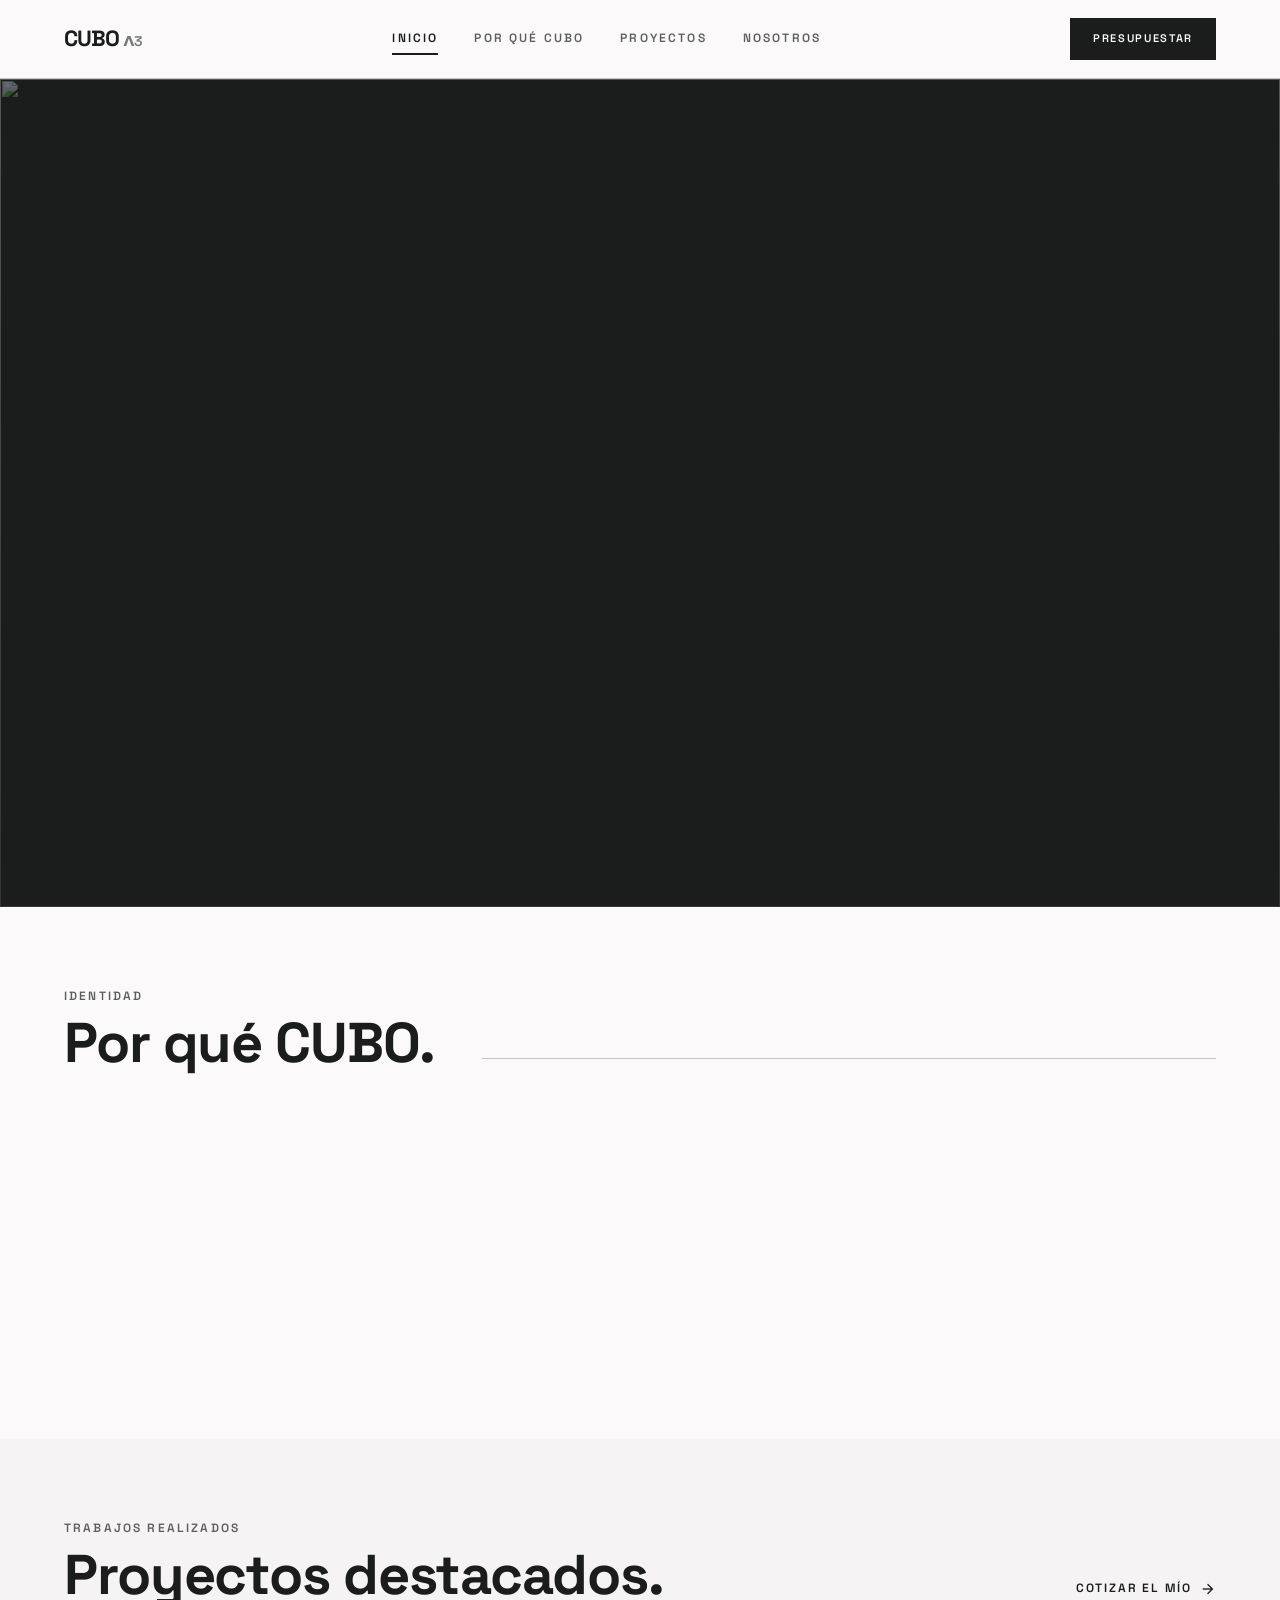
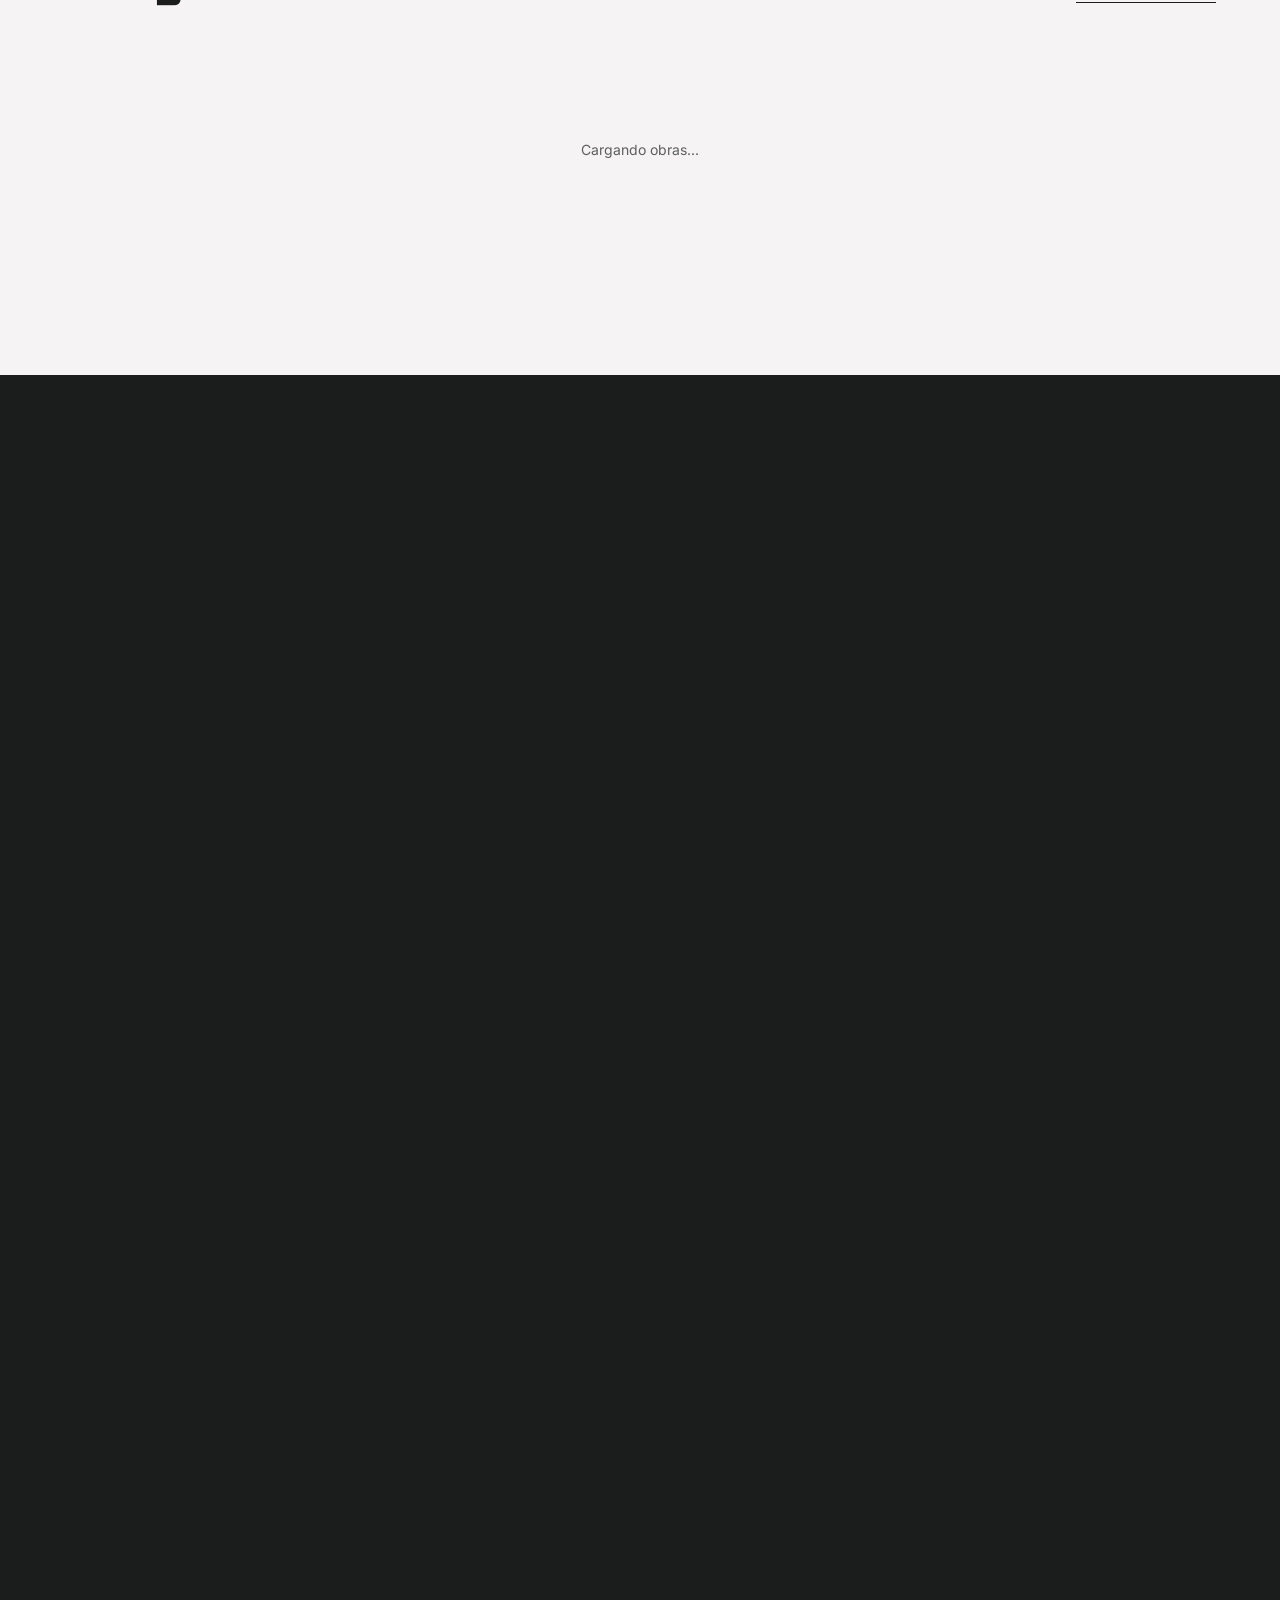
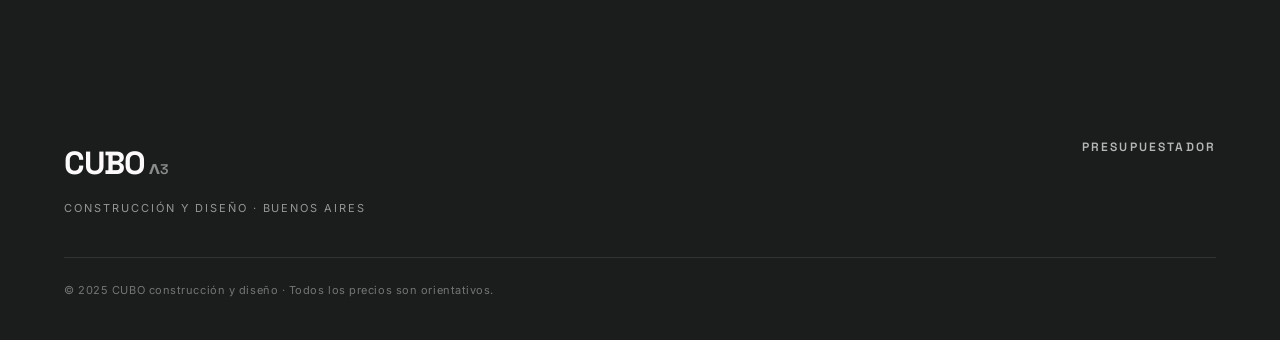
==== index.html @ 73fe4a16 "Modal de proyecto: scroll en todo el box + parallax de la foto Antes el scroll solo funcionaba sobre" ====
<!DOCTYPE html>
<html lang="es">
<head>
<meta charset="UTF-8">
<meta name="viewport" content="width=device-width, initial-scale=1.0">
<meta name="description" content="CUBO — Construcción y diseño en Buenos Aires. Obra llave en mano con presupuesto detallado, plazos cumplidos y garantía de obra.">
<title>CUBO · Construcción y diseño · Buenos Aires</title>

<link rel="preconnect" href="https://fonts.googleapis.com">
<link rel="preconnect" href="https://fonts.gstatic.com" crossorigin>
<link href="https://fonts.googleapis.com/css2?family=Space+Grotesk:wght@400;500;600;700&family=Inter:wght@400;500;600;700&display=swap" rel="stylesheet">
<link href="https://fonts.googleapis.com/css2?family=Material+Symbols+Outlined:opsz,wght,FILL,GRAD@24,400,0,0&display=swap" rel="stylesheet">

<script src="https://cdn.jsdelivr.net/npm/@supabase/supabase-js@2"></script>
<link rel="stylesheet" href="assets/css/base.css">
<link rel="stylesheet" href="assets/css/landing.css">
</head>
<body>

<!-- ─── NAV ─── -->
<header class="nav">
  <div class="nav-inner">
    <div class="nav-left">
      <button class="nav-burger" aria-label="Abrir menú" onclick="abrirMenu()">
        <span class="material-symbols-outlined">menu</span>
      </button>
      <a href="#inicio" class="nav-logo">CUBO<span class="iso">Λ3</span></a>
    </div>
    <nav class="nav-links">
      <a href="#inicio" class="active">Inicio</a>
      <a href="#valores">Por qué CUBO</a>
      <a href="#proyectos">Proyectos</a>
      <a href="#nosotros">Nosotros</a>
    </nav>
    <a href="presupuestador.html" class="btn btn-primary nav-cta">Presupuestar</a>
  </div>
</header>

<!-- Drawer mobile -->
<div class="nav-drawer" id="nav-drawer">
  <div class="nav-drawer-head">
    <span class="nav-logo">CUBO<span class="iso">Λ3</span></span>
    <button class="nav-drawer-close" aria-label="Cerrar menú" onclick="cerrarMenu()">
      <span class="material-symbols-outlined">close</span>
    </button>
  </div>
  <div class="nav-drawer-links">
    <a href="#inicio" onclick="cerrarMenu()">Inicio</a>
    <a href="#valores" onclick="cerrarMenu()">Por qué CUBO</a>
    <a href="#proyectos" onclick="cerrarMenu()">Proyectos</a>
    <a href="#nosotros" onclick="cerrarMenu()">Nosotros</a>
    <a href="presupuestador.html" onclick="cerrarMenu()">Presupuestar online →</a>
  </div>
  <div class="nav-drawer-foot">
    <a class="footer-instagram" href="#" target="_blank" style="display:none"></a>
    <a class="footer-email" href="#" style="display:none"></a>
    <a class="footer-tel" href="#" style="display:none"></a>
  </div>
</div>

<main>

  <!-- ─── HERO ─── -->
  <section id="inicio" class="hero">
    <div class="hero-bg">
      <img id="hero-img" alt="" loading="eager"
           src="https://images.unsplash.com/photo-1487958449943-2429e8be8625?w=1600&q=80">
    </div>
    <div class="hero-overlay"></div>
    <div class="hero-inner container">
      <p class="label-caps hero-tag reveal">Construcción y diseño · Buenos Aires</p>
      <h1 class="display-xl hero-title reveal">Construimos<br>tu visión.</h1>
      <div class="hero-line reveal"></div>
      <p class="body-lg hero-sub reveal">Obra llave en mano con presupuesto detallado, plazos cumplidos y garantía sobre todo lo que hacemos.</p>
      <div class="hero-btns reveal">
        <a href="presupuestador.html" class="btn btn-primary btn-lg">
          Armar presupuesto
          <span class="material-symbols-outlined">arrow_forward</span>
        </a>
        <a href="#proyectos" class="btn btn-ghost btn-lg">Ver obras</a>
      </div>
    </div>
  </section>

  <!-- ─── VALORES (POR QUÉ CUBO) ─── -->
  <section id="valores" class="section section-valores">
    <div class="container">
      <div class="section-head">
        <div>
          <p class="label-caps">Identidad</p>
          <h2 class="display-lg">Por qué CUBO.</h2>
        </div>
        <div class="section-head-line"></div>
      </div>

      <div class="valores-grid">
        <div class="valor reveal">
          <span class="material-symbols-outlined valor-ico">architecture</span>
          <h3 class="headline-md">Precisión técnica</h3>
          <p class="body-md">Cada línea de los planos es un compromiso. Ejecutamos en obra exactamente lo presupuestado, sin sorpresas ni ajustes a último momento.</p>
        </div>
        <div class="valor reveal">
          <span class="material-symbols-outlined valor-ico">schedule</span>
          <h3 class="headline-md">Plazos cumplidos</h3>
          <p class="body-md">Organizamos cada etapa con un plan de obra real. Cuando decimos que termina en agosto, termina en agosto.</p>
        </div>
        <div class="valor reveal">
          <span class="material-symbols-outlined valor-ico">handshake</span>
          <h3 class="headline-md">Confianza total</h3>
          <p class="body-md">Transparencia absoluta en presupuesto, materiales y tiempos. Respondemos por cada cosa que hacemos.</p>
        </div>
      </div>
    </div>
  </section>

  <!-- ─── PROYECTOS DESTACADOS (BENTO GRID) ─── -->
  <section id="proyectos" class="section section-proyectos">
    <div class="container">
      <div class="section-head">
        <div>
          <p class="label-caps">Trabajos realizados</p>
          <h2 class="display-lg">Proyectos destacados.</h2>
        </div>
        <a href="presupuestador.html" class="proyectos-link">
          Cotizar el mío
          <span class="material-symbols-outlined">arrow_forward</span>
        </a>
      </div>
      <div class="bento-grid" id="bento-grid-realizadas">
        <div class="bento-empty body-sm">Cargando obras...</div>
      </div>

      <div class="section-head section-head--sub" id="proximas-head" style="display:none">
        <div>
          <p class="label-caps">En proyecto</p>
          <h2 class="display-md">Próximas obras.</h2>
        </div>
      </div>
      <div class="bento-grid" id="bento-grid-proximas"></div>
    </div>
  </section>

  <!-- ─── MODAL DETALLE PROYECTO ─── -->
  <div class="proy-modal" id="proy-modal" onclick="cerrarProyModal(event)">
    <div class="proy-modal-box">
      <button class="proy-modal-close" onclick="cerrarProyModal()" aria-label="Cerrar">
        <span class="material-symbols-outlined">close</span>
      </button>
      <div class="proy-modal-img-wrap">
        <img class="proy-modal-img" id="proy-modal-img" alt="">
      </div>
      <div class="proy-modal-body">
        <span class="proy-modal-fase label-caps" id="proy-modal-fase"></span>
        <h3 class="proy-modal-titulo" id="proy-modal-titulo"></h3>
        <div class="proy-modal-meta" id="proy-modal-meta"></div>
        <p class="proy-modal-desc" id="proy-modal-desc"></p>
      </div>
    </div>
  </div>

  <!-- ─── NOSOTROS ─── -->
  <section id="nosotros" class="section section-nosotros section--dark">
    <div class="container nosotros-inner">
      <div class="nosotros-txt">
        <p class="label-caps reveal">Quiénes somos</p>
        <h2 class="display-lg reveal">Gonzalo y Nacho.</h2>
        <p class="body-lg reveal">Dos profesionales formados en obra que decidieron hacer las cosas a su manera.</p>
        <p class="body-md reveal"><strong>Gonzalo</strong> es arquitecto y lleva 8 años en la industria: proyecto, gestiones municipales y dirección de postventa de desarrollos inmobiliarios. Conoce el proceso de obra de principio a fin.</p>
        <p class="body-md reveal"><strong>Nacho</strong> suma 6 años en obra: empezó como sobrestante en edificios de 8 pisos, fue jefe de obra en duplex y hoy se enfoca en la planificación técnica — presupuestos, planes de trabajo y optimización de procesos.</p>
        <p class="body-md reveal">CUBO nació de esa experiencia y de un compromiso compartido: hacer las cosas bien, con transparencia y sin sorpresas.</p>
      </div>
      <div class="nosotros-stats reveal">
        <div class="stat">
          <div class="stat-num display-md">14</div>
          <div class="label-caps">Años de experiencia combinada</div>
        </div>
        <div class="stat">
          <div class="stat-num display-md">5</div>
          <div class="label-caps">Proyectos activos y entregados</div>
        </div>
        <div class="stat">
          <div class="stat-num display-md">100%</div>
          <div class="label-caps">Presupuesto respetado</div>
        </div>
      </div>
    </div>
  </section>

  <!-- ─── CTA FINAL ─── -->
  <section class="section section-cta section--dark">
    <div class="container cta-inner">
      <div class="cta-txt">
        <p class="label-caps reveal">¿Tenés una reforma en mente?</p>
        <h2 class="display-xl reveal">Presupuestá tu obra<br>en minutos.</h2>
        <p class="body-lg reveal">Sin compromiso. Seleccionás los trabajos, ingresás tu zona y te enviamos un presupuesto orientativo al instante.</p>
        <div class="reveal">
          <a href="presupuestador.html" class="btn btn-primary btn-lg">
            Empezar ahora
            <span class="material-symbols-outlined">arrow_forward</span>
          </a>
        </div>
      </div>
      <div class="cta-deco reveal" aria-hidden="true">
        <div class="cta-square cta-square-1">
          <div class="cta-square cta-square-2">
            <span class="material-symbols-outlined cta-icon">square_foot</span>
          </div>
        </div>
      </div>
    </div>
  </section>

</main>

<!-- ─── FOOTER ─── -->
<footer class="footer">
  <div class="footer-inner">
    <div class="footer-brand">
      <span class="nav-logo">CUBO<span class="iso">Λ3</span></span>
      <p class="footer-tag">Construcción y diseño · Buenos Aires</p>
    </div>
    <div class="footer-links">
      <a href="presupuestador.html">Presupuestador</a>
      <a class="footer-instagram" href="#" target="_blank" style="display:none">Instagram</a>
      <a class="footer-email" href="#" style="display:none"></a>
      <a class="footer-tel" href="#" style="display:none"></a>
    </div>
  </div>
  <p class="footer-legal">© 2025 CUBO construcción y diseño · Todos los precios son orientativos.</p>
</footer>

<script src="assets/js/index-app.js"></script>
</body>
</html>
---- assets/css/base.css ----
/* ============================================================
   CUBO — BASE.CSS
   Sistema base compartido por index.html y presupuestador.html.
   admin.html usa su propio admin.css (no depende de este).
   ============================================================ */

*, *::before, *::after { box-sizing: border-box; margin: 0; padding: 0; }

:root {
  /* Colores */
  --charcoal: #1B1C1C;
  --charcoal-soft: #303031;
  --cream: #FBF9F9;
  --surface-low: #F5F3F3;
  --surface: #EFEDED;
  --surface-high: #E3E2E2;
  --outline-variant: #C4C7C7;
  --outline: #747878;
  --on-surface-variant: #444748;
  --secondary: #5D5F5F;
  --error: #BA1A1A;
  --success: #2E7D32;

  /* Tipografía */
  --font-display: 'Space Grotesk', system-ui, sans-serif;
  --font-body: 'Inter', system-ui, sans-serif;

  /* Espaciado */
  --base: 8px;
  --gutter: 24px;
  --stack-sm: 12px;
  --stack-md: 32px;
  --stack-lg: 80px;
  --margin-mobile: 16px;
  --margin-desktop: 64px;

  /* Radius */
  --r-sm: 2px;
  --r: 4px;
  --r-lg: 8px;
  --r-xl: 12px;

  /* Transitions */
  --t-fast: .15s ease;
  --t: .25s ease;
}

html { scroll-behavior: smooth; -webkit-text-size-adjust: 100%; }
body {
  font-family: var(--font-body);
  background: var(--cream);
  color: var(--charcoal);
  font-size: 16px;
  line-height: 1.6;
  font-weight: 400;
  -webkit-font-smoothing: antialiased;
  text-rendering: optimizeLegibility;
  min-height: 100dvh;
}

img { max-width: 100%; display: block; }
a { color: inherit; text-decoration: none; }
button { font-family: inherit; cursor: pointer; border: 0; background: none; color: inherit; }
input, select, textarea { font-family: inherit; color: inherit; }

::selection { background: var(--charcoal); color: var(--cream); }

/* ============================================================
   TIPOGRAFÍA
   ============================================================ */

.display-xl,
.display-lg,
.display-md,
.headline-lg,
.headline-md,
.headline-sm {
  font-family: var(--font-display);
  font-weight: 700;
  letter-spacing: -0.02em;
  line-height: 1.1;
  color: var(--charcoal);
}

.display-xl { font-size: clamp(40px, 9vw, 80px); font-weight: 800; line-height: .98; }
.display-lg { font-size: clamp(32px, 7vw, 56px); font-weight: 800; line-height: 1.02; }
.display-md { font-size: clamp(28px, 5vw, 40px); font-weight: 700; }
.headline-lg { font-size: clamp(24px, 4vw, 32px); font-weight: 700; line-height: 1.15; }
.headline-md { font-size: clamp(20px, 3vw, 24px); font-weight: 700; line-height: 1.25; }
.headline-sm { font-size: 18px; font-weight: 600; line-height: 1.3; }

.body-lg { font-size: clamp(15px, 2vw, 18px); line-height: 1.65; }
.body-md { font-size: 16px; line-height: 1.65; }
.body-sm { font-size: 14px; line-height: 1.6; color: var(--on-surface-variant); }

.label-caps {
  font-family: var(--font-display);
  font-size: 12px;
  font-weight: 600;
  letter-spacing: 0.18em;
  text-transform: uppercase;
  color: var(--secondary);
}

/* ============================================================
   LAYOUT
   ============================================================ */

.container {
  width: 100%;
  max-width: 1280px;
  margin-inline: auto;
  padding-inline: var(--margin-mobile);
}
@media (min-width: 768px) {
  .container { padding-inline: var(--margin-desktop); }
}

.section { padding-block: 64px; }
@media (min-width: 768px) {
  .section { padding-block: var(--stack-lg); }
}

.section--dark {
  background: var(--charcoal);
  color: var(--cream);
}
.section--dark .label-caps { color: rgba(251, 249, 249, 0.6); }
.section--dark .display-xl,
.section--dark .display-lg,
.section--dark .display-md,
.section--dark .headline-lg,
.section--dark .headline-md,
.section--dark .headline-sm { color: var(--cream); }
.section--dark .body-md,
.section--dark .body-lg,
.section--dark .body-sm { color: rgba(251, 249, 249, 0.75); }

/* ============================================================
   BOTONES
   ============================================================ */

.btn {
  display: inline-flex;
  align-items: center;
  justify-content: center;
  gap: 12px;
  padding: 14px 28px;
  font-family: var(--font-display);
  font-size: 12px;
  font-weight: 600;
  letter-spacing: 0.15em;
  text-transform: uppercase;
  border: 1px solid transparent;
  border-radius: 0;
  cursor: pointer;
  transition: all var(--t);
  white-space: nowrap;
  min-height: 48px;
}

.btn-primary {
  background: var(--charcoal);
  color: var(--cream);
  border-color: var(--charcoal);
}
.btn-primary:hover { background: transparent; color: var(--charcoal); }
.section--dark .btn-primary {
  background: var(--cream); color: var(--charcoal); border-color: var(--cream);
}
.section--dark .btn-primary:hover { background: transparent; color: var(--cream); }

.btn-ghost {
  background: transparent;
  color: var(--charcoal);
  border-color: var(--charcoal);
}
.btn-ghost:hover { background: var(--charcoal); color: var(--cream); }
.section--dark .btn-ghost {
  color: var(--cream); border-color: var(--cream);
}
.section--dark .btn-ghost:hover { background: var(--cream); color: var(--charcoal); }

.btn-sm { padding: 10px 18px; font-size: 11px; min-height: 40px; }
.btn-lg { padding: 18px 36px; font-size: 13px; min-height: 56px; }

.btn:disabled { opacity: .4; cursor: not-allowed; }
.btn:disabled:hover { background: var(--charcoal); color: var(--cream); }

.btn .material-symbols-outlined { font-size: 18px; transition: transform var(--t); }
.btn:hover .material-symbols-outlined { transform: translateX(4px); }

/* ============================================================
   FORMULARIOS
   ============================================================ */

.field { display: flex; flex-direction: column; gap: 8px; margin-bottom: 18px; }
.field-row { display: grid; grid-template-columns: 1fr; gap: 14px; }
@media (min-width: 560px) { .field-row { grid-template-columns: 1fr 1fr; } }

.field label {
  font-family: var(--font-body);
  font-size: 11px;
  font-weight: 600;
  letter-spacing: 0.12em;
  text-transform: uppercase;
  color: var(--secondary);
}

.input, .select, .textarea {
  width: 100%;
  padding: 14px 16px;
  font-size: 15px;
  font-weight: 500;
  background: var(--cream);
  color: var(--charcoal);
  border: 1px solid var(--outline-variant);
  border-radius: var(--r);
  outline: none;
  transition: border-color var(--t-fast), background var(--t-fast);
  min-height: 48px;
}
.input:focus, .select:focus, .textarea:focus {
  border-color: var(--charcoal);
  background: #fff;
}
.input::placeholder, .textarea::placeholder { color: #9a9c9c; font-weight: 400; }

.textarea { min-height: 96px; resize: vertical; }

/* ============================================================
   NAV (TOP APP BAR)
   ============================================================ */

.nav {
  position: sticky;
  top: 0;
  z-index: 100;
  width: 100%;
  background: var(--cream);
  border-bottom: 1px solid var(--outline-variant);
}
.nav-inner {
  display: flex;
  align-items: center;
  justify-content: space-between;
  gap: 16px;
  padding: 14px var(--margin-mobile);
  max-width: 1280px;
  margin-inline: auto;
}
@media (min-width: 768px) {
  .nav-inner { padding: 18px var(--margin-desktop); }
}

.nav-left { display: flex; align-items: center; gap: 14px; }
.nav-burger {
  width: 40px; height: 40px;
  display: inline-flex; align-items: center; justify-content: center;
  color: var(--charcoal);
}
@media (min-width: 900px) { .nav-burger { display: none; } }

.nav-logo {
  font-family: var(--font-display);
  font-size: 22px;
  font-weight: 800;
  letter-spacing: -0.04em;
  color: var(--charcoal);
}
.nav-logo .iso {
  font-size: 14px;
  font-weight: 600;
  color: var(--outline);
  margin-left: 4px;
  letter-spacing: 0;
}

.nav-links {
  display: none;
  align-items: center;
  gap: 36px;
}
@media (min-width: 900px) { .nav-links { display: flex; } }
.nav-links a {
  font-family: var(--font-display);
  font-size: 12px;
  font-weight: 600;
  letter-spacing: 0.18em;
  text-transform: uppercase;
  color: var(--secondary);
  position: relative;
  padding-block: 4px;
  transition: color var(--t-fast);
}
.nav-links a:hover { color: var(--charcoal); }
.nav-links a.active { color: var(--charcoal); }
.nav-links a.active::after {
  content: '';
  position: absolute;
  left: 0; right: 0; bottom: -2px;
  height: 2px;
  background: var(--charcoal);
}

.nav-cta { padding: 11px 22px; font-size: 11px; min-height: 42px; }

/* Drawer mobile */
.nav-drawer {
  position: fixed;
  inset: 0;
  background: var(--charcoal);
  color: var(--cream);
  z-index: 200;
  display: none;
  flex-direction: column;
  padding: 24px var(--margin-mobile);
}
.nav-drawer.open { display: flex; }
.nav-drawer-head {
  display: flex; align-items: center; justify-content: space-between;
  margin-bottom: 48px;
}
.nav-drawer-head .nav-logo { color: var(--cream); }
.nav-drawer-close {
  width: 40px; height: 40px;
  display: inline-flex; align-items: center; justify-content: center;
  color: var(--cream);
}
.nav-drawer-links {
  display: flex; flex-direction: column; gap: 28px;
  flex: 1;
}
.nav-drawer-links a {
  font-family: var(--font-display);
  font-size: 28px;
  font-weight: 700;
  letter-spacing: -0.02em;
  color: var(--cream);
}
.nav-drawer-links a.active { color: rgba(251,249,249,0.5); }
.nav-drawer-foot {
  border-top: 1px solid rgba(251,249,249,0.15);
  padding-top: 24px;
  display: flex; flex-direction: column; gap: 12px;
}
.nav-drawer-foot a {
  font-family: var(--font-body);
  font-size: 13px;
  color: rgba(251,249,249,0.7);
}

/* ============================================================
   FOOTER
   ============================================================ */

.footer {
  background: var(--charcoal);
  color: var(--cream);
  padding: 48px var(--margin-mobile) 32px;
}
@media (min-width: 768px) {
  .footer { padding: 64px var(--margin-desktop) 40px; }
}
.footer-inner {
  max-width: 1280px;
  margin-inline: auto;
  display: flex;
  flex-direction: column;
  gap: 36px;
}
@media (min-width: 768px) {
  .footer-inner { flex-direction: row; justify-content: space-between; align-items: flex-start; gap: 64px; }
}
.footer-brand .nav-logo { color: var(--cream); font-size: 32px; }
.footer-brand .nav-logo .iso { color: rgba(251,249,249,0.5); }
.footer-tag {
  font-family: var(--font-body);
  font-size: 11px;
  letter-spacing: 0.18em;
  text-transform: uppercase;
  color: rgba(251,249,249,0.55);
  margin-top: 10px;
}
.footer-links {
  display: flex;
  flex-direction: column;
  gap: 16px;
}
@media (min-width: 560px) {
  .footer-links { flex-direction: row; flex-wrap: wrap; gap: 28px; }
}
.footer-links a, .footer-links span {
  font-family: var(--font-display);
  font-size: 12px;
  font-weight: 600;
  letter-spacing: 0.18em;
  text-transform: uppercase;
  color: rgba(251,249,249,0.7);
  transition: color var(--t-fast);
}
.footer-links a:hover { color: var(--cream); }
.footer-legal {
  max-width: 1280px;
  margin-inline: auto;
  margin-top: 40px;
  padding-top: 24px;
  border-top: 1px solid rgba(251,249,249,0.1);
  font-family: var(--font-body);
  font-size: 11px;
  color: rgba(251,249,249,0.4);
  letter-spacing: 0.05em;
}

/* ============================================================
   MATERIAL SYMBOLS
   ============================================================ */

.material-symbols-outlined {
  font-variation-settings: 'FILL' 0, 'wght' 400, 'GRAD' 0, 'opsz' 24;
  vertical-align: middle;
  user-select: none;
}

/* ============================================================
   REVEAL ON SCROLL
   ============================================================ */

.reveal {
  opacity: 0;
  transform: translateY(20px);
  transition: opacity .7s ease-out, transform .7s ease-out;
}
.reveal.visible {
  opacity: 1;
  transform: translateY(0);
}
@media (prefers-reduced-motion: reduce) {
  .reveal { opacity: 1; transform: none; transition: none; }
}

/* ============================================================
   TOAST
   ============================================================ */

#cubo-toast {
  position: fixed;
  bottom: 24px;
  left: 50%;
  transform: translateX(-50%);
  background: var(--charcoal);
  color: var(--cream);
  padding: 14px 22px;
  font-family: var(--font-body);
  font-size: 13px;
  font-weight: 500;
  border-radius: var(--r);
  box-shadow: 0 8px 32px rgba(0,0,0,.25);
  z-index: 9999;
  opacity: 0;
  transition: opacity .25s;
  pointer-events: none;
  max-width: 92vw;
  text-align: center;
}
---- assets/css/landing.css ----
/* ============================================================
   LANDING.CSS — Estilos específicos del index.html
   Mobile-first. Hereda variables y componentes de base.css.
   ============================================================ */

/* ============================================================
   HERO
   ============================================================ */
.hero {
  position: relative;
  min-height: 88dvh;
  display: flex;
  align-items: flex-end;
  overflow: hidden;
  background: var(--charcoal);
  color: var(--cream);
  padding-block: 80px 56px;
}
@media (min-width: 768px) {
  .hero { min-height: 92dvh; padding-block: 120px 80px; align-items: center; }
}

.hero-bg {
  position: absolute; inset: 0;
  overflow: hidden;
}
.hero-bg img {
  width: 100%; height: 100%;
  object-fit: cover;
  display: block;
}
.hero-overlay {
  position: absolute; inset: 0;
  background:
    linear-gradient(180deg, rgba(27,28,28,0.65) 0%, rgba(27,28,28,0.85) 100%);
}

.hero-inner {
  position: relative; z-index: 2;
  width: 100%;
}
.hero-tag {
  color: rgba(251,249,249,0.7);
  margin-bottom: 20px;
}
.hero-title {
  color: var(--cream);
  margin-bottom: 24px;
}
.hero-line {
  width: 64px; height: 3px;
  background: var(--cream);
  margin-bottom: 28px;
}
.hero-sub {
  color: rgba(251,249,249,0.78);
  max-width: 540px;
  margin-bottom: 36px;
}
.hero-btns {
  display: flex;
  flex-direction: column;
  gap: 12px;
  align-items: stretch;
}
@media (min-width: 560px) {
  .hero-btns { flex-direction: row; align-items: center; flex-wrap: wrap; }
}
.hero .btn-primary { background: var(--cream); color: var(--charcoal); border-color: var(--cream); }
.hero .btn-primary:hover { background: transparent; color: var(--cream); }

/* ============================================================
   SECCIÓN HEAD (label + título + línea horizontal)
   ============================================================ */
.section-head {
  display: flex;
  flex-direction: column;
  gap: 24px;
  margin-bottom: 48px;
}
@media (min-width: 768px) {
  .section-head {
    flex-direction: row;
    align-items: flex-end;
    justify-content: space-between;
    gap: 48px;
    margin-bottom: 72px;
  }
}
.section-head .label-caps { margin-bottom: 8px; }
.section-head-line {
  display: none;
  flex: 1;
  height: 1px;
  background: var(--outline-variant);
  margin-bottom: 12px;
}
@media (min-width: 768px) { .section-head-line { display: block; } }

/* ============================================================
   VALORES
   ============================================================ */
.section-valores { background: var(--cream); }

.valores-grid {
  display: grid;
  grid-template-columns: 1fr;
  gap: 32px;
}
@media (min-width: 768px) {
  .valores-grid { grid-template-columns: repeat(3, 1fr); gap: 48px; }
}

.valor {
  border-left: 1px solid var(--charcoal);
  padding: 8px 0 8px 20px;
}
.valor-ico {
  font-size: 32px !important;
  color: var(--charcoal);
  margin-bottom: 20px;
  display: block;
}
.valor h3 { margin-bottom: 12px; }
.valor p { color: var(--on-surface-variant); }

/* ============================================================
   PROYECTOS BENTO GRID
   ============================================================ */
.section-proyectos { background: var(--surface-low); }

.proyectos-link {
  display: inline-flex;
  align-items: center;
  gap: 8px;
  font-family: var(--font-display);
  font-size: 12px;
  font-weight: 600;
  letter-spacing: 0.15em;
  text-transform: uppercase;
  color: var(--charcoal);
  border-bottom: 1px solid var(--charcoal);
  padding-bottom: 4px;
  transition: opacity var(--t-fast);
}
.proyectos-link:hover { opacity: .65; }
.proyectos-link .material-symbols-outlined { font-size: 16px; }

.bento-grid {
  display: grid;
  grid-template-columns: 1fr;
  gap: 12px;
}
@media (min-width: 768px) {
  .bento-grid {
    grid-template-columns: repeat(12, 1fr);
    grid-auto-rows: 220px;
    gap: 16px;
  }
}

.bento-card {
  position: relative;
  overflow: hidden;
  background: var(--surface-high);
  aspect-ratio: 4 / 3;
  cursor: pointer;
  border-radius: var(--r);
}
@media (min-width: 768px) {
  .bento-card { aspect-ratio: auto; }
  .bento-card.big   { grid-column: span 8; grid-row: span 2; }
  .bento-card.med   { grid-column: span 4; grid-row: span 1; }
  .bento-card.small { grid-column: span 4; grid-row: span 1; }
  .bento-card.wide  { grid-column: span 12; grid-row: span 1; }
}

.bento-card img {
  width: 100%; height: 100%;
  object-fit: cover;
  transition: transform .7s ease;
}
.bento-card:hover img { transform: scale(1.05); }

.bento-card .bento-info {
  position: absolute; inset: 0;
  display: flex;
  flex-direction: column;
  justify-content: flex-end;
  padding: 20px;
  background: linear-gradient(to top, rgba(27,28,28,0.85) 0%, rgba(27,28,28,0) 55%);
  color: var(--cream);
  opacity: 1;
  transition: opacity var(--t);
}
@media (min-width: 768px) {
  .bento-card .bento-info { opacity: 0; }
  .bento-card:hover .bento-info { opacity: 1; }
}
.bento-tipo {
  font-family: var(--font-display);
  font-size: 10px;
  font-weight: 600;
  letter-spacing: 0.18em;
  text-transform: uppercase;
  color: rgba(251,249,249,0.75);
  margin-bottom: 6px;
}
.bento-title {
  font-family: var(--font-display);
  font-size: 18px;
  font-weight: 700;
  letter-spacing: -0.01em;
  color: var(--cream);
}
.bento-zona {
  font-size: 12px;
  color: rgba(251,249,249,0.65);
  margin-top: 4px;
}

.bento-empty {
  grid-column: 1 / -1;
  padding: 64px 20px;
  text-align: center;
  color: var(--secondary);
}

/* ============================================================
   NOSOTROS
   ============================================================ */
.nosotros-inner {
  display: grid;
  grid-template-columns: 1fr;
  gap: 48px;
}
@media (min-width: 900px) {
  .nosotros-inner {
    grid-template-columns: 1.4fr 1fr;
    gap: 96px;
    align-items: start;
  }
}

.nosotros-txt .label-caps { margin-bottom: 12px; }
.nosotros-txt h2 { margin-bottom: 28px; }
.nosotros-txt .body-lg { margin-bottom: 20px; }
.nosotros-txt .body-md { margin-bottom: 16px; }
.nosotros-txt strong { color: var(--cream); font-weight: 600; }

.nosotros-stats {
  display: grid;
  grid-template-columns: 1fr;
  gap: 0;
  border-top: 1px solid rgba(251,249,249,0.2);
}
.stat {
  padding: 28px 0;
  border-bottom: 1px solid rgba(251,249,249,0.2);
}
.stat:last-child { border-bottom: 0; }
.stat-num {
  color: var(--cream);
  font-weight: 800;
  letter-spacing: -0.04em;
  line-height: 1;
  margin-bottom: 8px;
}
.stat .label-caps { color: rgba(251,249,249,0.55); }

/* ============================================================
   CTA FINAL
   ============================================================ */
.section-cta { padding-block: 80px; position: relative; overflow: hidden; }
@media (min-width: 768px) { .section-cta { padding-block: 120px; } }

.cta-inner {
  display: grid;
  grid-template-columns: 1fr;
  gap: 48px;
  align-items: center;
}
@media (min-width: 900px) {
  .cta-inner { grid-template-columns: 1.4fr 1fr; gap: 64px; }
}

.cta-txt .label-caps { margin-bottom: 12px; }
.cta-txt h2 { margin-bottom: 24px; }
.cta-txt .body-lg { margin-bottom: 36px; max-width: 540px; }

.cta-deco {
  display: none;
  justify-content: center;
  align-items: center;
}
@media (min-width: 900px) { .cta-deco { display: flex; } }
.cta-square {
  display: flex; align-items: center; justify-content: center;
  border: 1px solid rgba(251,249,249,0.25);
  transition: transform 1s ease;
}
.cta-square-1 {
  width: 260px; height: 260px;
  transform: rotate(45deg);
}
.cta-deco:hover .cta-square-1 { transform: rotate(90deg); }
.cta-square-2 {
  width: 190px; height: 190px;
}
.cta-icon {
  font-size: 64px !important;
  color: rgba(251,249,249,0.45);
  transform: rotate(-45deg);
  transition: transform 1s ease;
}

/* ============================================================
   BENTO CARD COMO <button> + SUBHEAD + MODAL DE PROYECTO
   ============================================================ */
button.bento-card {
  border: 0;
  padding: 0;
  font: inherit;
  color: inherit;
  text-align: left;
  width: 100%;
}

.section-head--sub {
  margin-top: 56px;
}
.section-head--sub .display-md {
  font-family: var(--font-display);
  font-size: 32px;
  font-weight: 700;
  letter-spacing: -0.02em;
  color: var(--charcoal);
}
@media (min-width: 768px) {
  .section-head--sub { margin-top: 80px; }
  .section-head--sub .display-md { font-size: 40px; }
}

.proy-modal {
  position: fixed; inset: 0;
  background: rgba(27,28,28,0.78);
  display: none;
  align-items: center; justify-content: center;
  padding: 16px;
  z-index: 1000;
  overflow-y: auto;
}
.proy-modal.open { display: flex; }
.proy-modal-box {
  background: var(--cream);
  max-width: 720px;
  width: 100%;
  border-radius: var(--r);
  position: relative;
  max-height: 92vh;
  overflow-y: auto;
  overscroll-behavior: contain;
}
.proy-modal-close {
  position: absolute; top: 12px; right: 12px;
  width: 40px; height: 40px;
  background: rgba(251,249,249,0.92);
  border: 0; border-radius: 50%;
  display: flex; align-items: center; justify-content: center;
  cursor: pointer;
  z-index: 2;
  color: var(--charcoal);
}
.proy-modal-close:hover { background: var(--cream); }
.proy-modal-img-wrap {
  overflow: hidden;
}
.proy-modal-img {
  width: 100%;
  aspect-ratio: 16 / 10;
  object-fit: cover;
  display: block;
  transform-origin: top center;
  will-change: transform, opacity;
}
.proy-modal-body {
  padding: 28px 24px 32px;
  background: var(--cream);
  position: relative;
}
@media (min-width: 768px) {
  .proy-modal-body { padding: 32px 40px 40px; }
}
.proy-modal-fase {
  display: inline-block;
  background: var(--charcoal);
  color: var(--cream);
  padding: 6px 12px;
  font-size: 10px;
  margin-bottom: 12px;
}
.proy-modal-titulo {
  font-family: var(--font-display);
  font-size: 28px;
  font-weight: 700;
  letter-spacing: -0.02em;
  color: var(--charcoal);
  margin-bottom: 8px;
  line-height: 1.15;
}
@media (min-width: 768px) {
  .proy-modal-titulo { font-size: 36px; }
}
.proy-modal-meta {
  font-family: var(--font-body);
  font-size: 13px;
  font-weight: 500;
  color: var(--on-surface-variant);
  margin-bottom: 20px;
  letter-spacing: 0.02em;
}
.proy-modal-desc {
  font-family: var(--font-body);
  font-size: 15px;
  line-height: 1.65;
  color: var(--on-surface);
  white-space: pre-line;
}
.cta-deco:hover .cta-icon { transform: rotate(-90deg); }
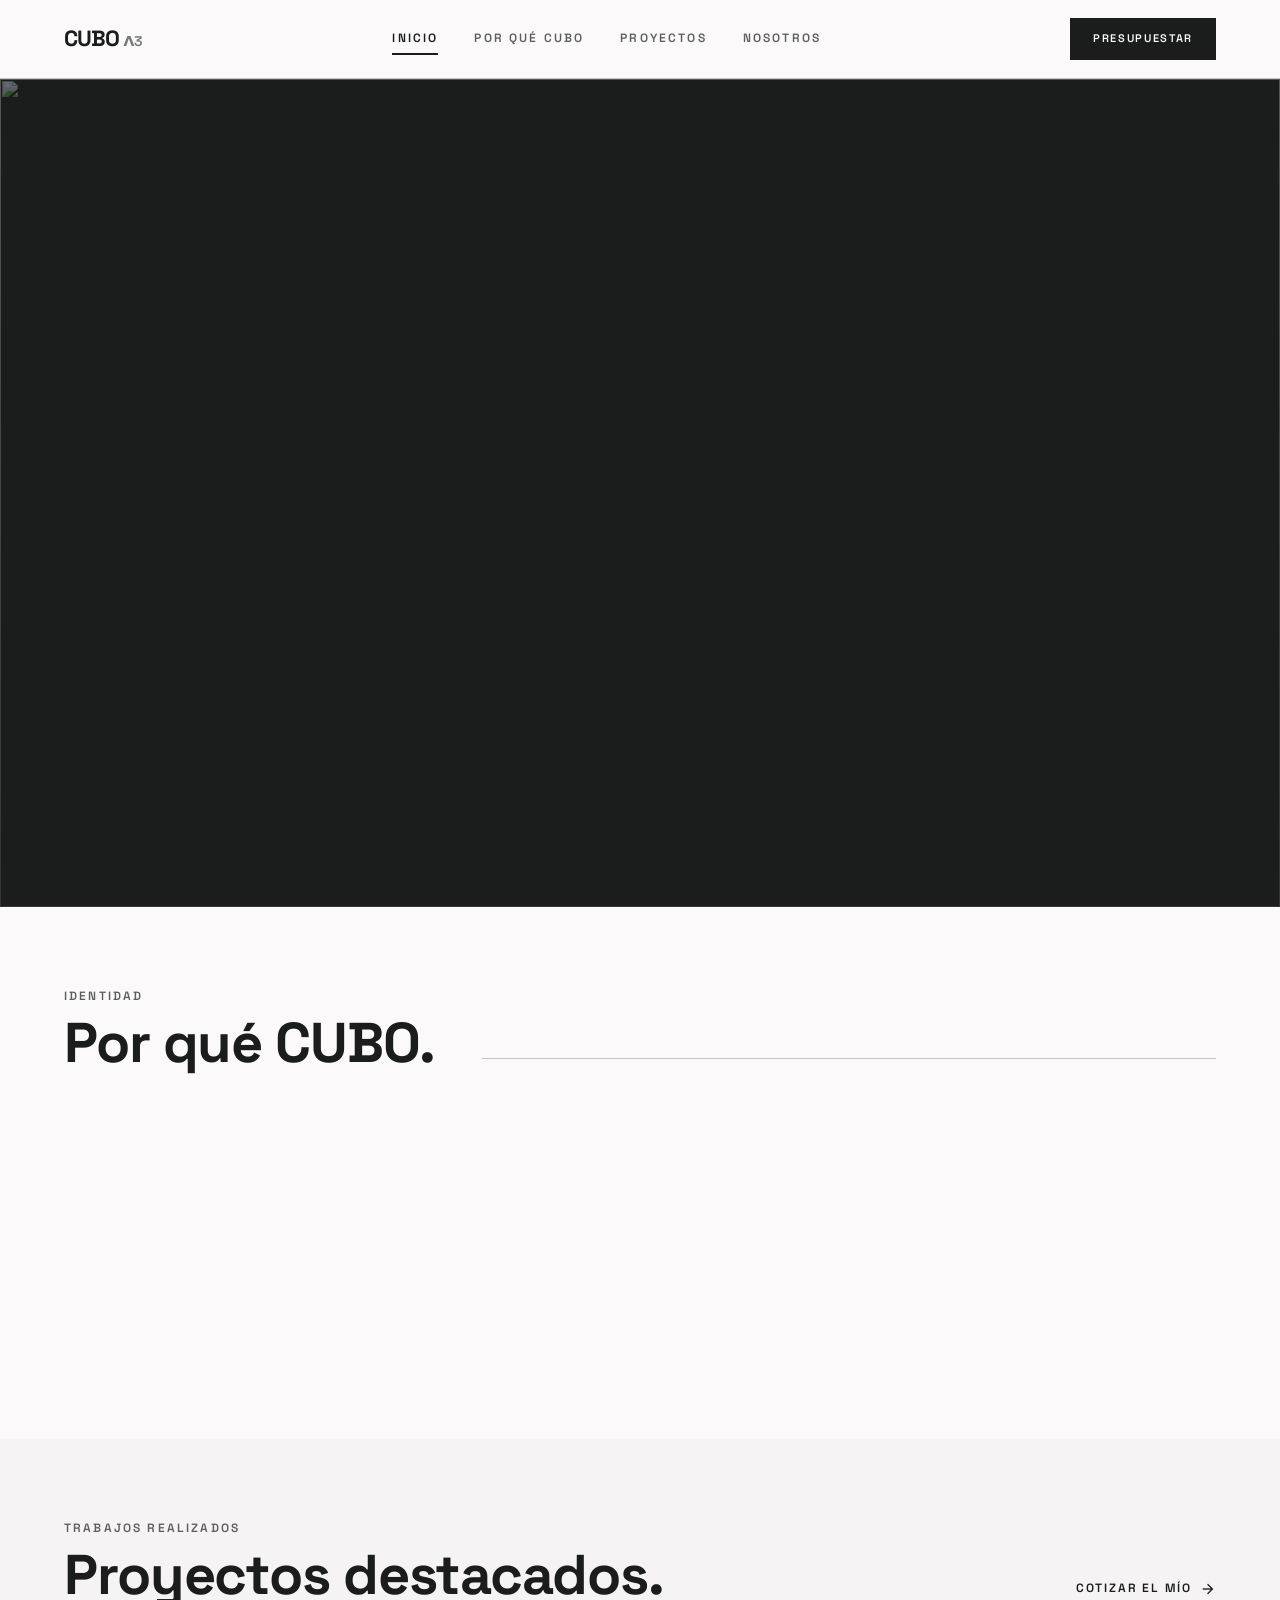
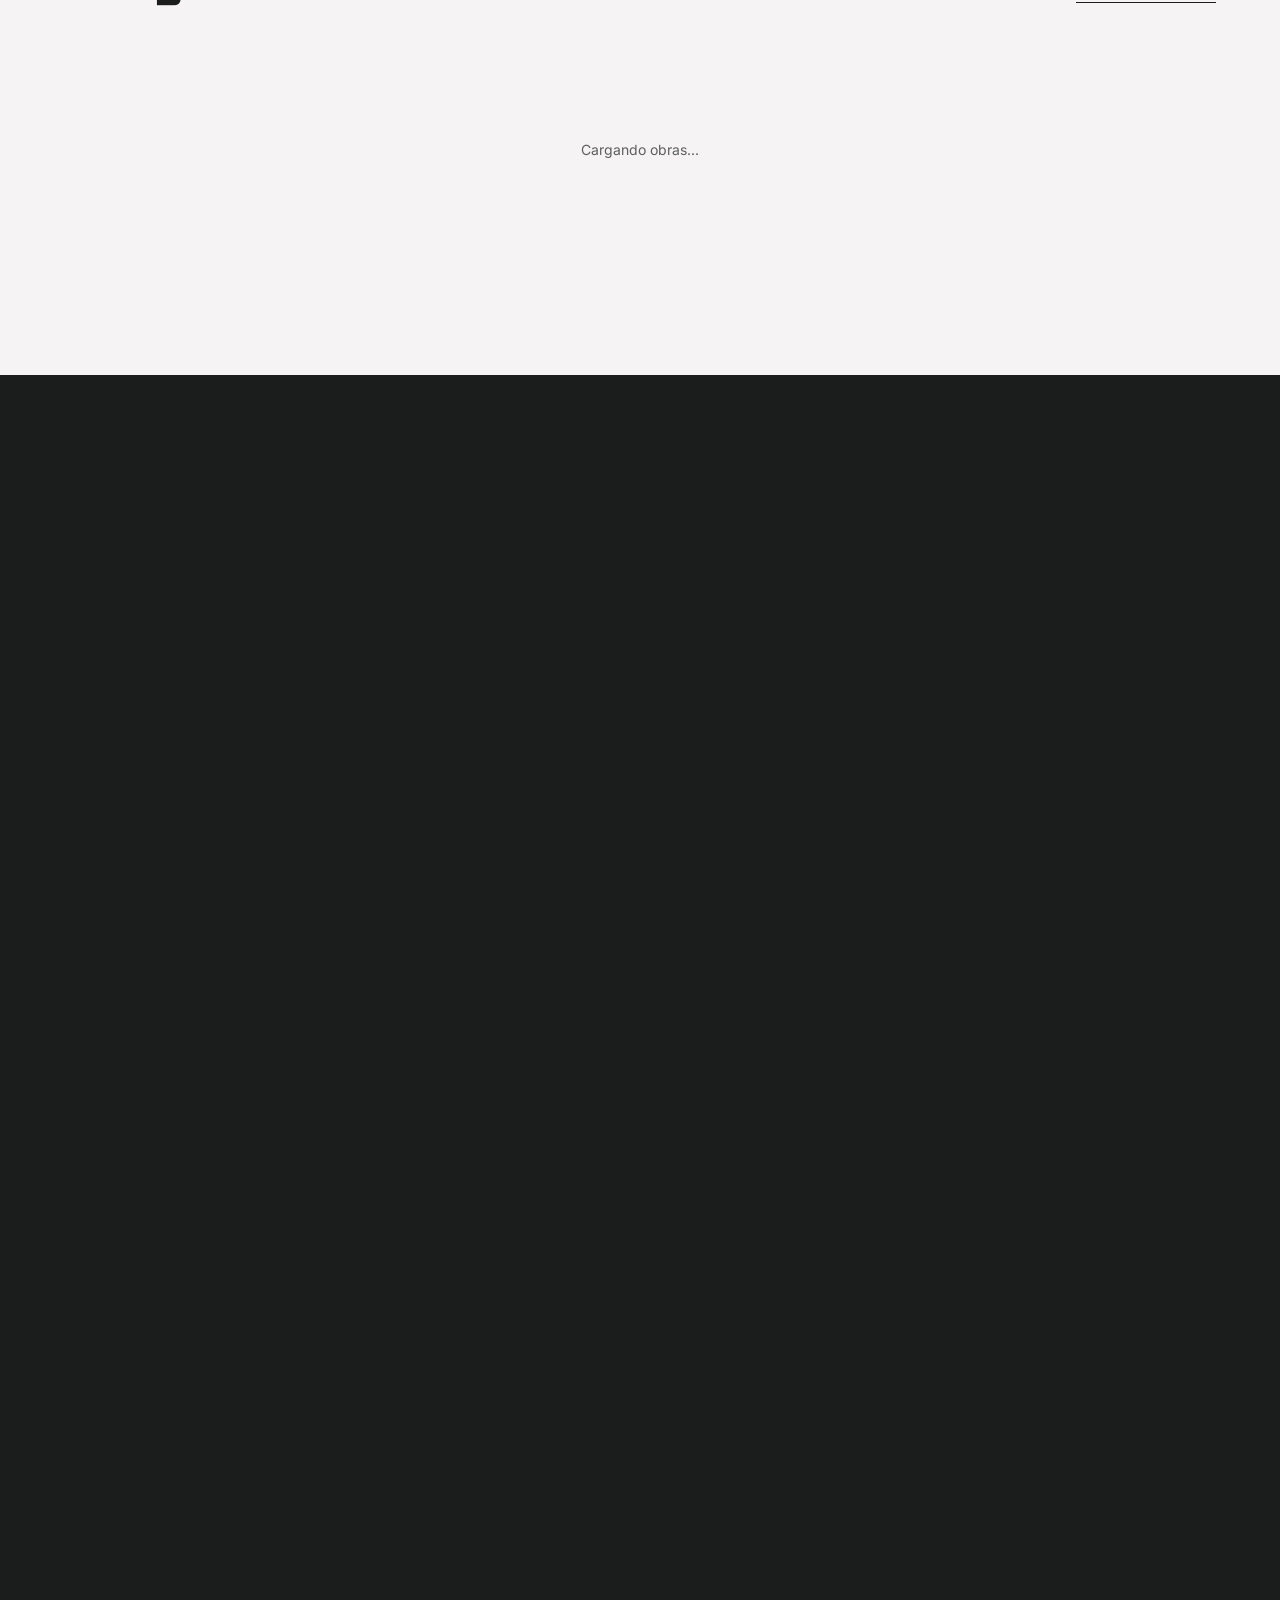
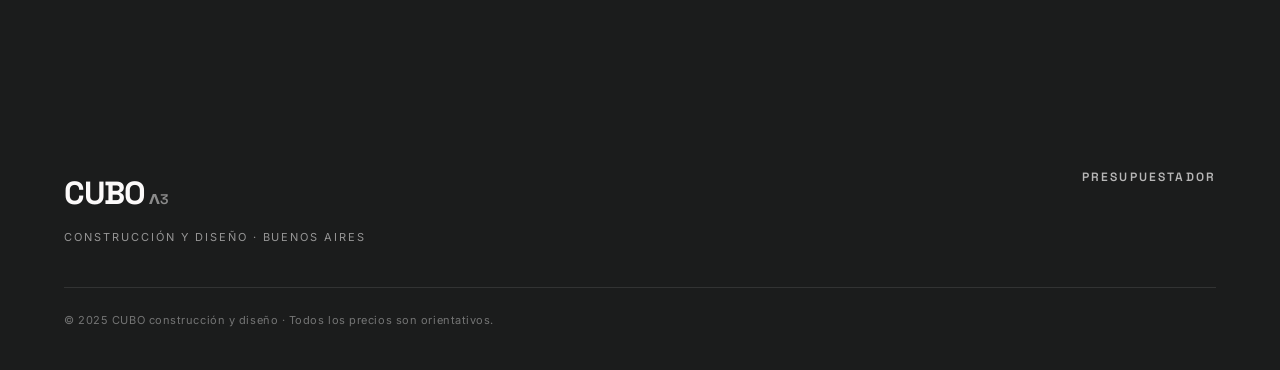
==== commit 289de944: "Slide 3 post 1: corregir 'anos' → 'años' y 'Direccion' → 'Dirección' Landing Quiénes somos: lead más" ====
--- a/index.html
+++ b/index.html
@@ -146,8 +146,18 @@
       <button class="proy-modal-close" onclick="cerrarProyModal()" aria-label="Cerrar">
         <span class="material-symbols-outlined">close</span>
       </button>
-      <div class="proy-modal-img-wrap">
-        <img class="proy-modal-img" id="proy-modal-img" alt="">
+      <div class="proy-gallery" id="proy-gallery">
+        <div class="proy-gallery-viewport">
+          <div class="proy-gallery-track" id="proy-gallery-track"></div>
+        </div>
+        <button type="button" class="proy-gallery-arrow proy-gallery-prev" id="proy-prev" aria-label="Foto anterior">
+          <span class="material-symbols-outlined">chevron_left</span>
+        </button>
+        <button type="button" class="proy-gallery-arrow proy-gallery-next" id="proy-next" aria-label="Foto siguiente">
+          <span class="material-symbols-outlined">chevron_right</span>
+        </button>
+        <div class="proy-gallery-counter" id="proy-counter">1 / 1</div>
+        <div class="proy-gallery-dots" id="proy-dots"></div>
       </div>
       <div class="proy-modal-body">
         <span class="proy-modal-fase label-caps" id="proy-modal-fase"></span>
@@ -164,10 +174,10 @@
       <div class="nosotros-txt">
         <p class="label-caps reveal">Quiénes somos</p>
         <h2 class="display-lg reveal">Gonzalo y Nacho.</h2>
-        <p class="body-lg reveal">Dos profesionales formados en obra que decidieron hacer las cosas a su manera.</p>
-        <p class="body-md reveal"><strong>Gonzalo</strong> es arquitecto y lleva 8 años en la industria: proyecto, gestiones municipales y dirección de postventa de desarrollos inmobiliarios. Conoce el proceso de obra de principio a fin.</p>
+        <p class="body-lg reveal">Dos socios formados en obra real que armaron CUBO con una premisa clara: construcción sin sorpresas, con presupuesto definido desde el principio y el proceso completo a la vista.</p>
+        <p class="body-md reveal"><strong>Gonzalo</strong> es arquitecto. 8 años entre proyecto, gestiones municipales y dirección de postventa de desarrollos inmobiliarios. Maneja el proceso de obra de principio a fin.</p>
         <p class="body-md reveal"><strong>Nacho</strong> suma 6 años en obra: empezó como sobrestante en edificios de 8 pisos, fue jefe de obra en duplex y hoy se enfoca en la planificación técnica — presupuestos, planes de trabajo y optimización de procesos.</p>
-        <p class="body-md reveal">CUBO nació de esa experiencia y de un compromiso compartido: hacer las cosas bien, con transparencia y sin sorpresas.</p>
+        <p class="body-md reveal">CUBO nació para hacer lo que aprendimos a hacer bien: presupuestos serios, plazos cumplidos, y un cliente que sepa siempre dónde está parado.</p>
       </div>
       <div class="nosotros-stats reveal">
         <div class="stat">
--- a/assets/css/landing.css
+++ b/assets/css/landing.css
@@ -372,16 +372,105 @@
   color: var(--charcoal);
 }
 .proy-modal-close:hover { background: var(--cream); }
-.proy-modal-img-wrap {
+/* ── GALERÍA / CARRUSEL ── */
+.proy-gallery {
+  position: relative;
   overflow: hidden;
-}
-.proy-modal-img {
-  width: 100%;
-  aspect-ratio: 16 / 10;
+  background: var(--charcoal);
+}
+.proy-gallery-viewport {
+  width: 100%;
+  overflow: hidden;
+}
+.proy-gallery-track {
+  display: flex;
+  width: 100%;
+  transition: transform .35s ease;
+  will-change: transform;
+  touch-action: pan-y;
+}
+.proy-gallery-slide {
+  flex: 0 0 100%;
+  width: 100%;
+  aspect-ratio: 4 / 3;
+  background: var(--charcoal);
+}
+@media (min-width: 768px) {
+  .proy-gallery-slide { aspect-ratio: 16 / 10; }
+}
+.proy-gallery-slide img {
+  width: 100%;
+  height: 100%;
   object-fit: cover;
   display: block;
-  transform-origin: top center;
-  will-change: transform, opacity;
+  user-select: none;
+  -webkit-user-drag: none;
+  pointer-events: none;
+}
+
+.proy-gallery-arrow {
+  position: absolute;
+  top: 50%;
+  transform: translateY(-50%);
+  width: 44px; height: 44px;
+  background: rgba(251,249,249,0.92);
+  color: var(--charcoal);
+  border: 0;
+  border-radius: 50%;
+  display: none;
+  align-items: center; justify-content: center;
+  cursor: pointer;
+  z-index: 3;
+  transition: background var(--t-fast), opacity var(--t-fast);
+  box-shadow: 0 2px 12px rgba(0,0,0,0.18);
+}
+.proy-gallery-arrow:hover { background: var(--cream); }
+.proy-gallery-arrow:disabled { opacity: .35; cursor: default; }
+.proy-gallery-prev { left: 14px; }
+.proy-gallery-next { right: 14px; }
+.proy-gallery.multi .proy-gallery-arrow { display: inline-flex; }
+@media (max-width: 560px) {
+  .proy-gallery .proy-gallery-arrow { display: none !important; }
+}
+.proy-gallery-arrow .material-symbols-outlined { font-size: 26px; }
+
+.proy-gallery-counter {
+  position: absolute;
+  top: 12px; left: 12px;
+  background: rgba(27,28,28,0.72);
+  color: var(--cream);
+  font-family: var(--font-display);
+  font-size: 11px;
+  font-weight: 600;
+  letter-spacing: 0.14em;
+  padding: 6px 10px;
+  border-radius: var(--r);
+  z-index: 3;
+  display: none;
+}
+.proy-gallery.multi .proy-gallery-counter { display: inline-block; }
+
+.proy-gallery-dots {
+  position: absolute;
+  bottom: 12px; left: 50%;
+  transform: translateX(-50%);
+  display: none;
+  gap: 6px;
+  z-index: 3;
+}
+.proy-gallery.multi .proy-gallery-dots { display: flex; }
+.proy-gallery-dot {
+  width: 6px; height: 6px;
+  border-radius: 50%;
+  background: rgba(251,249,249,0.4);
+  border: 0;
+  padding: 0;
+  cursor: pointer;
+  transition: background var(--t-fast), transform var(--t-fast);
+}
+.proy-gallery-dot.active {
+  background: var(--cream);
+  transform: scale(1.4);
 }
 .proy-modal-body {
   padding: 28px 24px 32px;
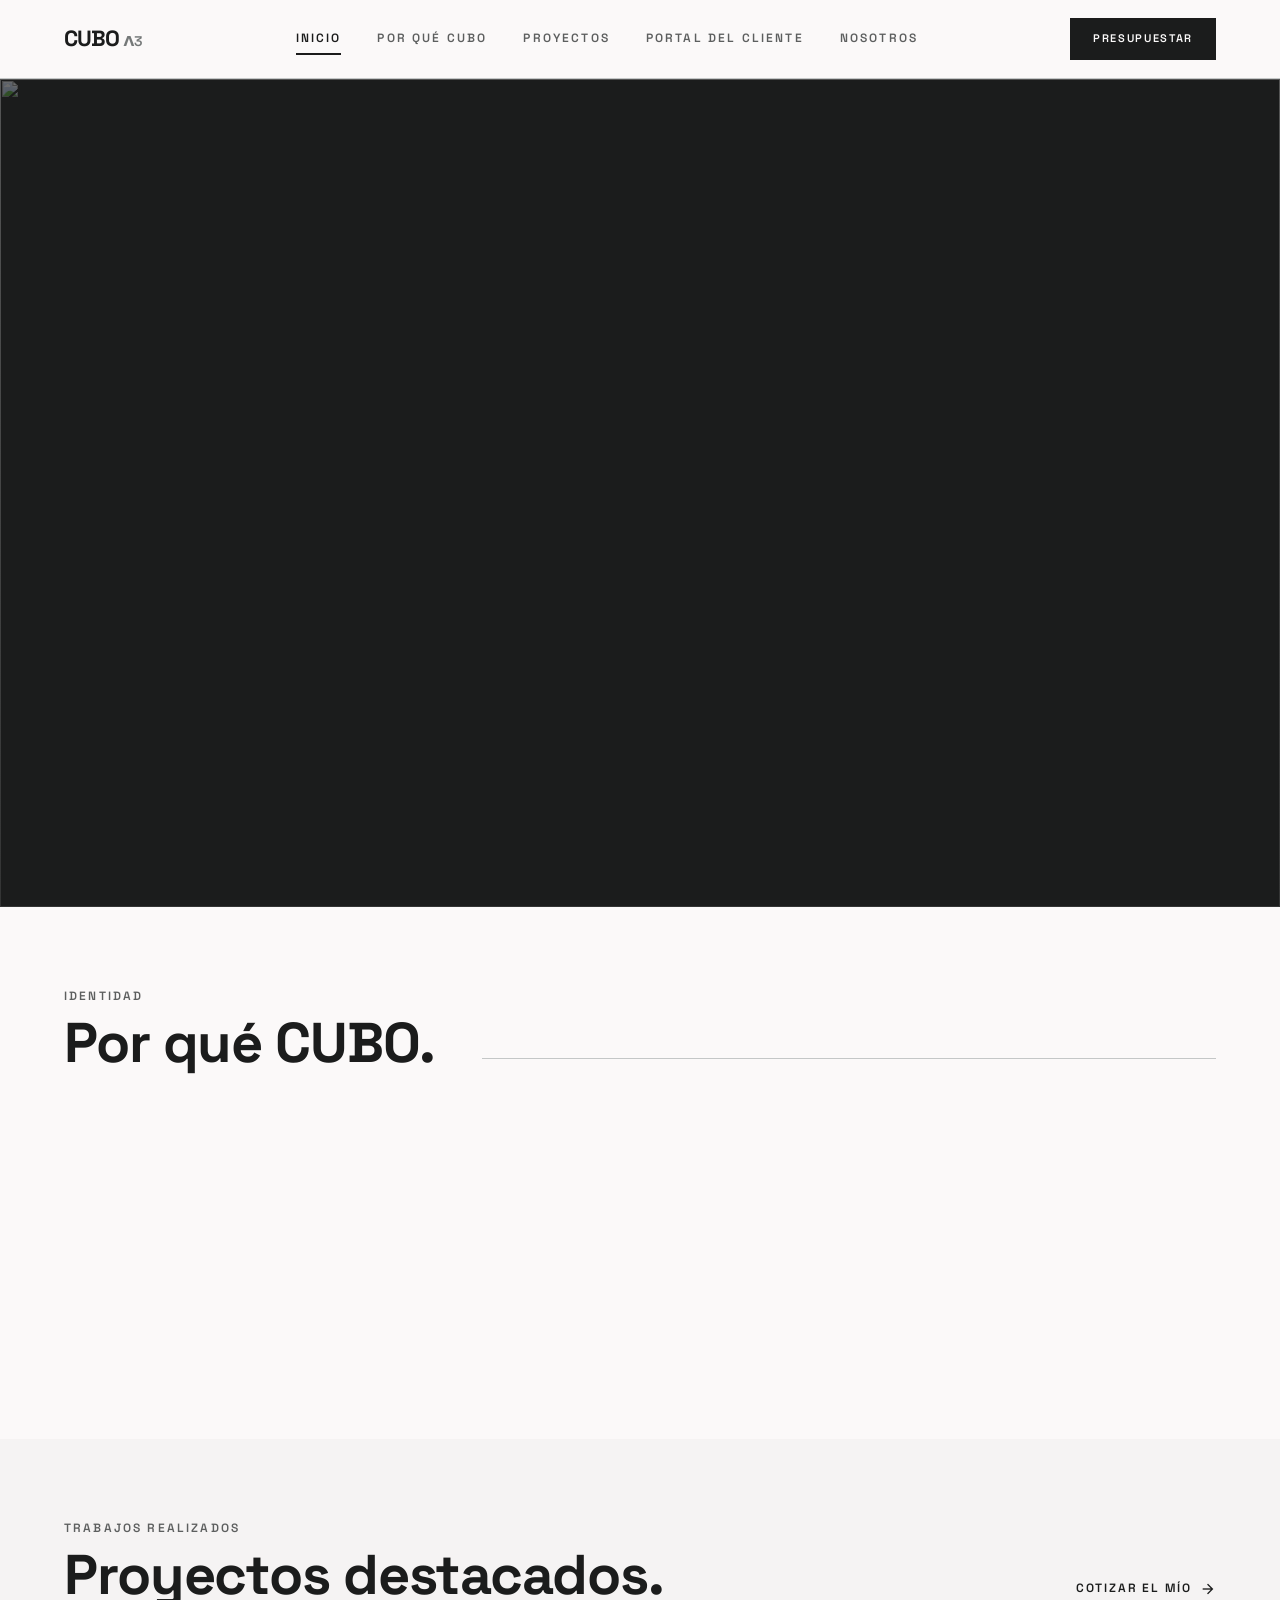
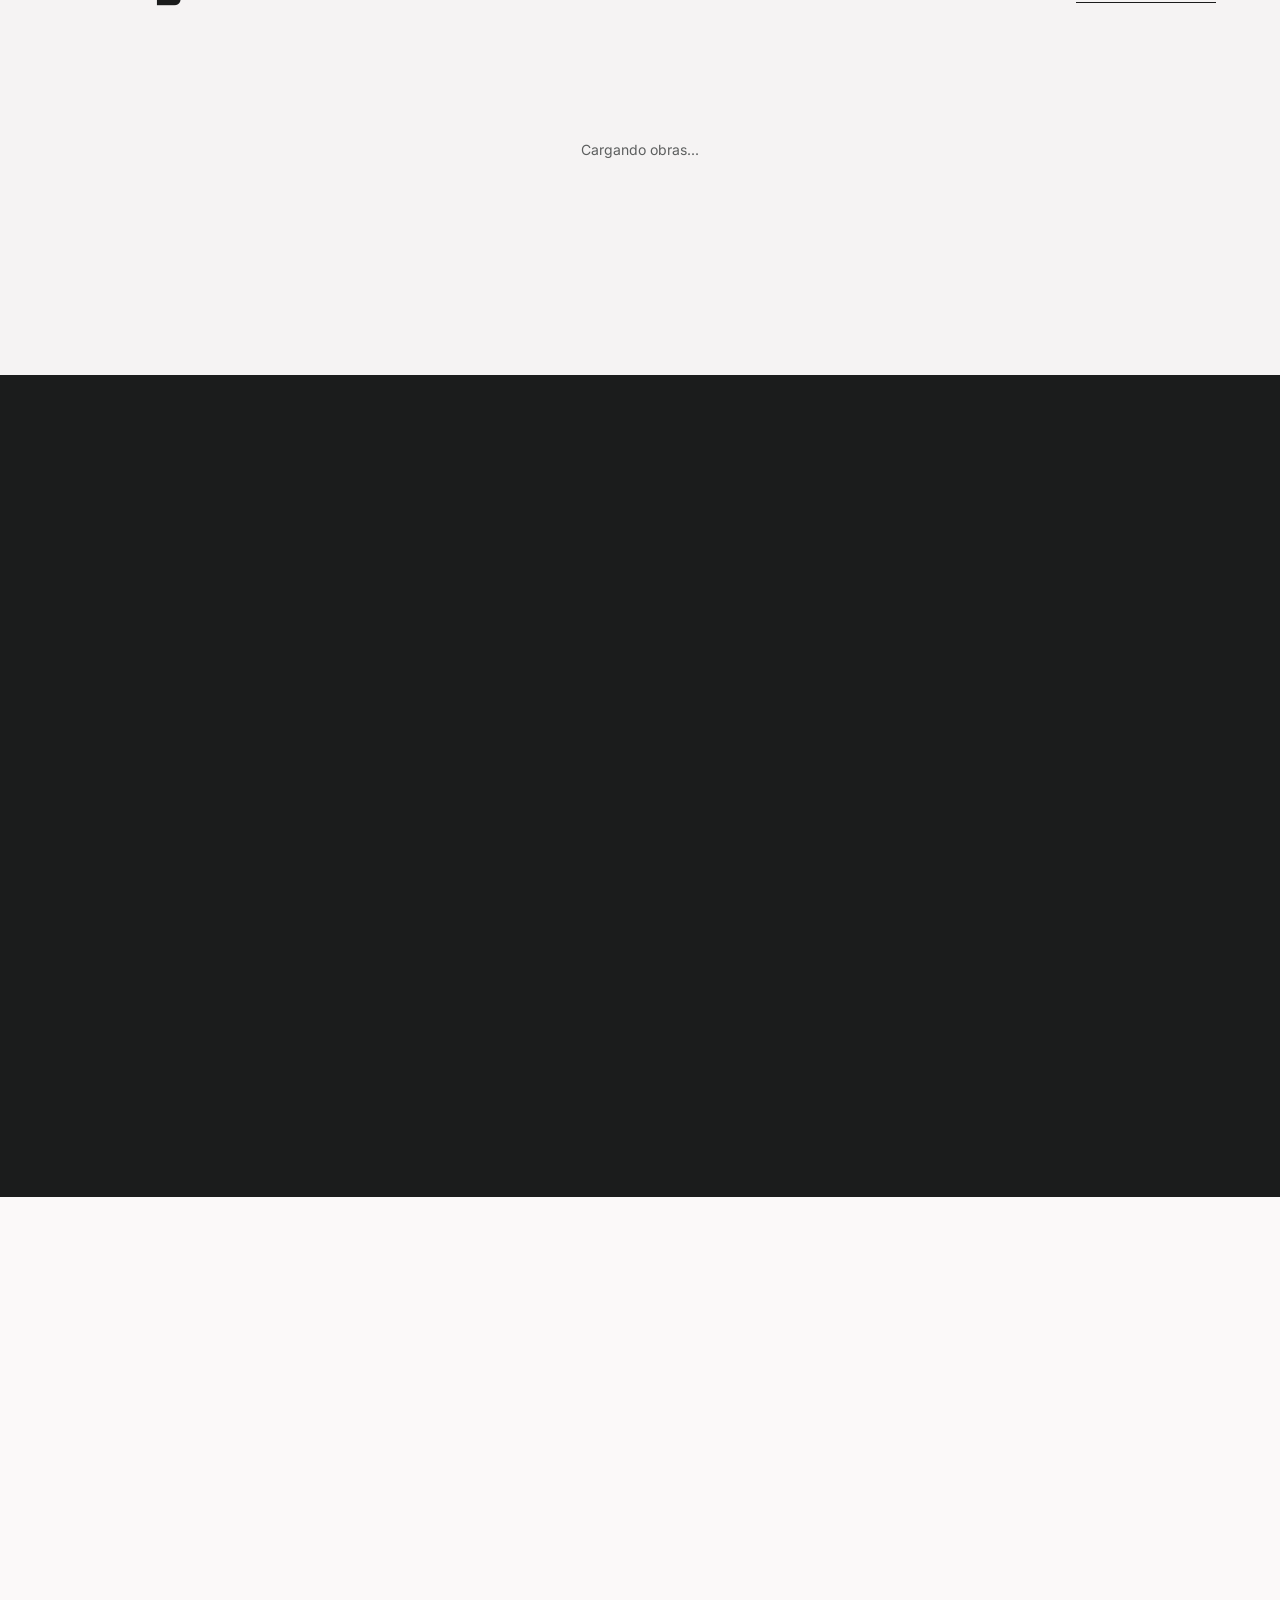
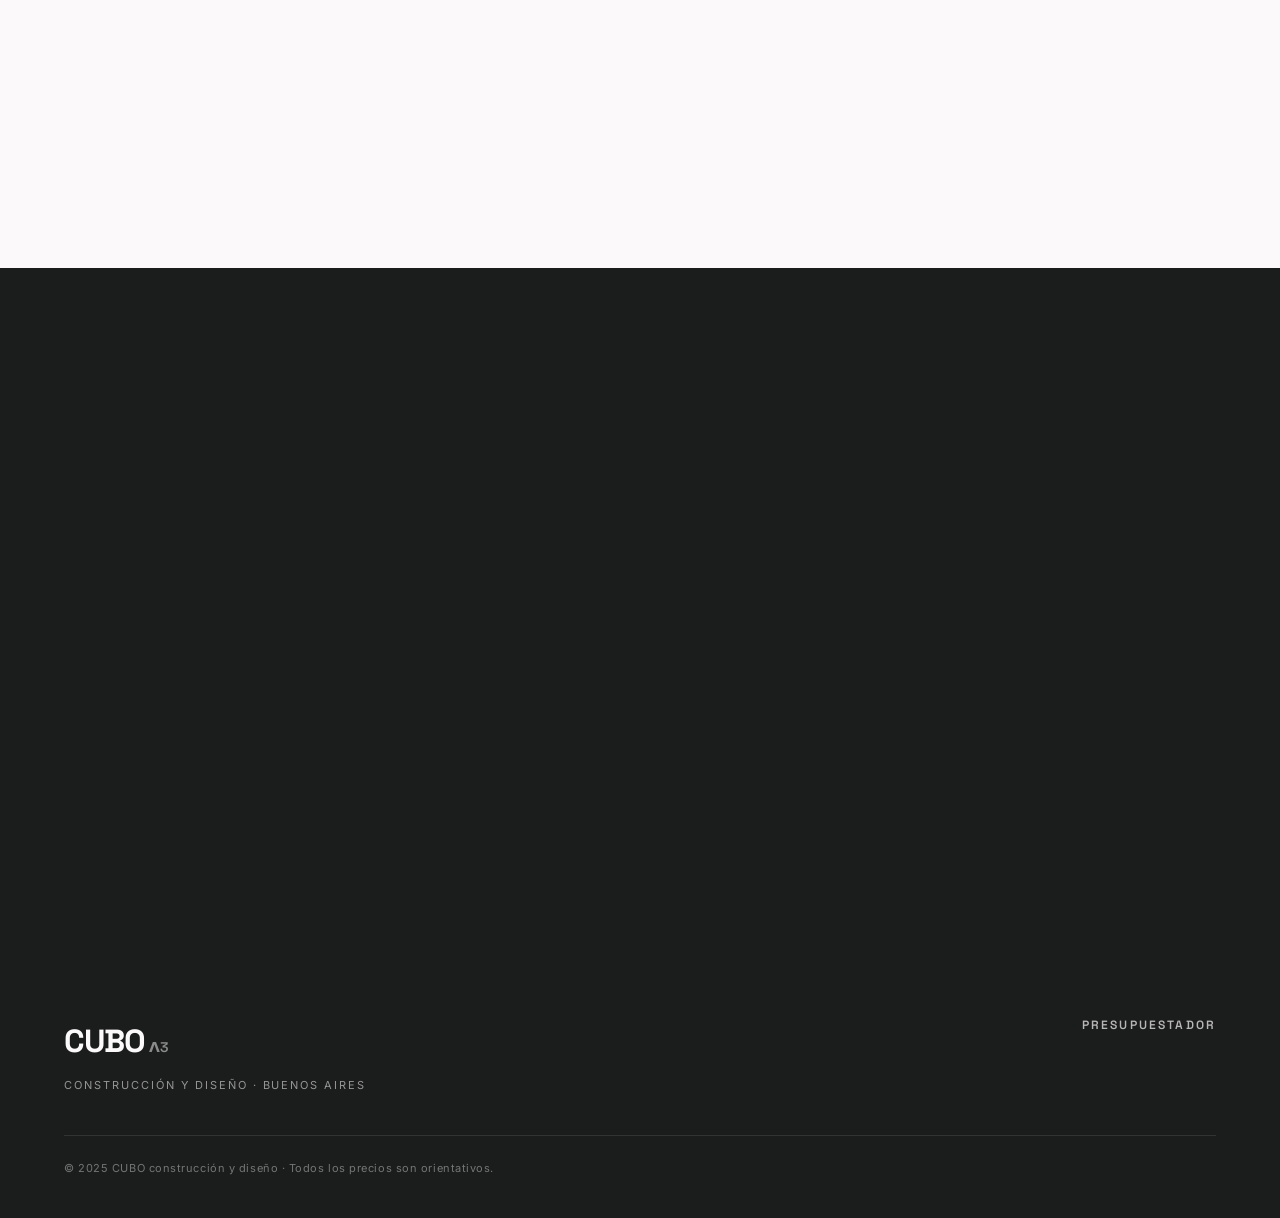
==== commit 00f5c0f0: "Sección Portal del Cliente + correcciones de contacto y bio - Portal del Cliente: sección nueva entr" ====
--- a/index.html
+++ b/index.html
@@ -30,6 +30,7 @@
       <a href="#inicio" class="active">Inicio</a>
       <a href="#valores">Por qué CUBO</a>
       <a href="#proyectos">Proyectos</a>
+      <a href="#portal">Portal del cliente</a>
       <a href="#nosotros">Nosotros</a>
     </nav>
     <a href="presupuestador.html" class="btn btn-primary nav-cta">Presupuestar</a>
@@ -48,6 +49,7 @@
     <a href="#inicio" onclick="cerrarMenu()">Inicio</a>
     <a href="#valores" onclick="cerrarMenu()">Por qué CUBO</a>
     <a href="#proyectos" onclick="cerrarMenu()">Proyectos</a>
+    <a href="#portal" onclick="cerrarMenu()">Portal del cliente</a>
     <a href="#nosotros" onclick="cerrarMenu()">Nosotros</a>
     <a href="presupuestador.html" onclick="cerrarMenu()">Presupuestar online →</a>
   </div>
@@ -130,6 +132,16 @@
         <div class="bento-empty body-sm">Cargando obras...</div>
       </div>
 
+      <!-- La obra en curso va antes que las próximas: mostrar que hay gente
+           trabajando hoy pesa más que mostrar lo que todavía no arrancó. -->
+      <div class="section-head section-head--sub" id="en-curso-head" style="display:none">
+        <div>
+          <p class="label-caps">Trabajando ahora</p>
+          <h2 class="display-md">Obras en curso.</h2>
+        </div>
+      </div>
+      <div class="bento-grid" id="bento-grid-en-curso"></div>
+
       <div class="section-head section-head--sub" id="proximas-head" style="display:none">
         <div>
           <p class="label-caps">En proyecto</p>
@@ -168,15 +180,100 @@
     </div>
   </div>
 
+  <!-- ─── PORTAL DEL CLIENTE ───
+       Va acá a propósito: después de mostrar las obras (que sabemos construir) y
+       antes de contar quiénes somos. Responde la objeción que aparece justo en ese
+       punto — "¿voy a saber en qué se gasta mi plata?". -->
+  <section id="portal" class="section section-portal section--dark">
+    <div class="container portal-inner">
+
+      <div class="portal-txt">
+        <p class="label-caps reveal">Portal del cliente</p>
+        <h2 class="display-lg reveal">Seguí tu obra<br>desde el celular.</h2>
+        <p class="body-lg reveal">Cada obra que gestionamos incluye un portal privado donde ves el avance real, las fotos de cada semana, el plan de pagos y los gastos con su comprobante. Sin apps ni contraseñas: un link y listo.</p>
+
+        <div class="portal-features reveal">
+          <div class="portal-feat">
+            <span class="material-symbols-outlined">trending_up</span>
+            <h3 class="headline-sm">Avance real</h3>
+            <p class="body-sm">Porcentaje calculado sobre las tareas certificadas, no sobre una estimación.</p>
+          </div>
+          <div class="portal-feat">
+            <span class="material-symbols-outlined">photo_camera</span>
+            <h3 class="headline-sm">Fotos semanales</h3>
+            <p class="body-sm">El registro visual de cada etapa, de las fundaciones a la terminación.</p>
+          </div>
+          <div class="portal-feat">
+            <span class="material-symbols-outlined">receipt_long</span>
+            <h3 class="headline-sm">Pagos y gastos</h3>
+            <p class="body-sm">Cuánto va, cuánto falta y en qué se gastó, con el comprobante de cada compra.</p>
+          </div>
+          <div class="portal-feat">
+            <span class="material-symbols-outlined">folder_open</span>
+            <h3 class="headline-sm">Documentos</h3>
+            <p class="body-sm">Planos, presupuestos y certificados ordenados y listos para descargar.</p>
+          </div>
+        </div>
+
+        <a class="btn btn-ghost portal-cta reveal"
+           href="assets/docs/cubo-portal-del-cliente.pdf" target="_blank" rel="noopener">
+          <span class="material-symbols-outlined">description</span>
+          Ver cómo funciona
+        </a>
+      </div>
+
+      <!-- Mockup del portal, dibujado con CSS: sin imágenes que cargar. -->
+      <div class="portal-mock reveal" aria-hidden="true">
+        <div class="portal-phone">
+          <div class="portal-notch"></div>
+          <div class="portal-head">
+            <span class="portal-logo">CUBO</span>
+            <span class="portal-obra-nom">Casa Los Robles</span>
+          </div>
+          <div class="portal-tabs">
+            <span class="on">Resumen</span><span>Fotos</span><span>Pagos</span>
+          </div>
+          <div class="portal-screen">
+            <p class="portal-estado">En obra</p>
+            <p class="portal-titulo">Casa Los Robles</p>
+            <div class="portal-card">
+              <p class="portal-lbl">Avance de obra</p>
+              <p class="portal-pct">62%</p>
+              <div class="portal-bar"><span></span></div>
+            </div>
+            <div class="portal-duo">
+              <div class="portal-card">
+                <p class="portal-lbl">Presupuesto</p>
+                <p class="portal-monto">$ 48,2M</p>
+              </div>
+              <div class="portal-card">
+                <p class="portal-lbl">Abonado</p>
+                <p class="portal-monto">$ 29,8M</p>
+              </div>
+            </div>
+            <div class="portal-card portal-prox">
+              <p class="portal-lbl">Próximo pago</p>
+              <div class="portal-prox-row">
+                <span>Etapa 4 — Instalaciones</span>
+                <strong>$ 6.400.000</strong>
+              </div>
+            </div>
+          </div>
+        </div>
+      </div>
+
+    </div>
+  </section>
+
   <!-- ─── NOSOTROS ─── -->
-  <section id="nosotros" class="section section-nosotros section--dark">
+  <section id="nosotros" class="section section-nosotros">
     <div class="container nosotros-inner">
       <div class="nosotros-txt">
         <p class="label-caps reveal">Quiénes somos</p>
-        <h2 class="display-lg reveal">Gonzalo y Nacho.</h2>
+        <h2 class="display-lg reveal">Gonzalo e Ignacio.</h2>
         <p class="body-lg reveal">Dos socios formados en obra real que armaron CUBO con una premisa clara: construcción sin sorpresas, con presupuesto definido desde el principio y el proceso completo a la vista.</p>
         <p class="body-md reveal"><strong>Gonzalo</strong> es arquitecto. 8 años entre proyecto, gestiones municipales y dirección de postventa de desarrollos inmobiliarios. Maneja el proceso de obra de principio a fin.</p>
-        <p class="body-md reveal"><strong>Nacho</strong> suma 6 años en obra: empezó como sobrestante en edificios de 8 pisos, fue jefe de obra en duplex y hoy se enfoca en la planificación técnica — presupuestos, planes de trabajo y optimización de procesos.</p>
+        <p class="body-md reveal"><strong>Ignacio</strong> arrancó como sobrestante en obras mayores, siguió como jefe de obra y hoy se dedica a la planificación técnica: presupuestos, planes de trabajo y optimización de procesos. Aprendió en el barro que una obra se gana o se pierde antes de mover el primer ladrillo, y por eso pelea cada número hasta que cierra.</p>
         <p class="body-md reveal">CUBO nació para hacer lo que aprendimos a hacer bien: presupuestos serios, plazos cumplidos, y un cliente que sepa siempre dónde está parado.</p>
       </div>
       <div class="nosotros-stats reveal">
@@ -239,6 +336,7 @@
   <p class="footer-legal">© 2025 CUBO construcción y diseño · Todos los precios son orientativos.</p>
 </footer>
 
+<script src="assets/js/config.js"></script>
 <script src="assets/js/index-app.js"></script>
 </body>
 </html>
--- a/assets/css/landing.css
+++ b/assets/css/landing.css
@@ -246,27 +246,29 @@
 .nosotros-txt h2 { margin-bottom: 28px; }
 .nosotros-txt .body-lg { margin-bottom: 20px; }
 .nosotros-txt .body-md { margin-bottom: 16px; }
-.nosotros-txt strong { color: var(--cream); font-weight: 600; }
+/* La sección era charcoal y los nombres iban en cream. Ahora es cream, así que
+   heredan el color del texto y se destacan solo por el peso. */
+.nosotros-txt strong { color: var(--charcoal); font-weight: 600; }
 
 .nosotros-stats {
   display: grid;
   grid-template-columns: 1fr;
   gap: 0;
-  border-top: 1px solid rgba(251,249,249,0.2);
+  border-top: 1px solid var(--outline-variant);
 }
 .stat {
   padding: 28px 0;
-  border-bottom: 1px solid rgba(251,249,249,0.2);
+  border-bottom: 1px solid var(--outline-variant);
 }
 .stat:last-child { border-bottom: 0; }
 .stat-num {
-  color: var(--cream);
+  color: var(--charcoal);
   font-weight: 800;
   letter-spacing: -0.04em;
   line-height: 1;
   margin-bottom: 8px;
 }
-.stat .label-caps { color: rgba(251,249,249,0.55); }
+.stat .label-caps { color: var(--secondary); }
 
 /* ============================================================
    CTA FINAL
@@ -516,3 +518,231 @@
   white-space: pre-line;
 }
 .cta-deco:hover .cta-icon { transform: rotate(-90deg); }
+
+/* ── OBRA EN CURSO ──
+   Va fuera de .bento-info a propósito: en desktop ese bloque está oculto hasta el
+   hover, y el estado "se está construyendo ahora" tiene que leerse de un vistazo. */
+.bento-live {
+  position: absolute;
+  top: 14px;
+  left: 14px;
+  z-index: 2;
+  display: inline-flex;
+  align-items: center;
+  gap: 7px;
+  padding: 6px 11px;
+  background: rgba(27, 28, 28, 0.82);
+  backdrop-filter: blur(4px);
+  -webkit-backdrop-filter: blur(4px);
+  border-radius: var(--r-sm);
+  font-family: var(--font-display);
+  font-size: 10px;
+  font-weight: 600;
+  letter-spacing: 0.16em;
+  text-transform: uppercase;
+  color: var(--cream);
+  pointer-events: none;
+}
+
+.bento-live-dot {
+  width: 6px;
+  height: 6px;
+  border-radius: 50%;
+  background: var(--cream);
+  animation: bento-latido 2s ease-in-out infinite;
+}
+
+@keyframes bento-latido {
+  0%, 100% { opacity: 1; }
+  50%      { opacity: .25; }
+}
+
+@media (prefers-reduced-motion: reduce) {
+  .bento-live-dot { animation: none; }
+}
+
+/* ============================================================
+   PORTAL DEL CLIENTE
+   Sección charcoal entre Proyectos y Nosotros. El mockup del teléfono está
+   dibujado con CSS: no hay imágenes que cargar ni que mantener.
+   ============================================================ */
+
+.portal-inner {
+  display: flex;
+  flex-direction: column;
+  gap: 48px;
+}
+
+.portal-txt h2 { margin: 12px 0 20px; }
+.portal-txt .body-lg { max-width: 46ch; }
+
+/* ── Los cuatro qué-ves ── */
+.portal-features {
+  display: grid;
+  grid-template-columns: 1fr;
+  gap: 28px;
+  margin-top: 40px;
+}
+
+.portal-feat .material-symbols-outlined {
+  font-size: 26px;
+  color: var(--cream);
+  opacity: .55;
+  margin-bottom: 10px;
+}
+.portal-feat h3 { color: var(--cream); margin-bottom: 6px; }
+.portal-feat .body-sm { color: rgba(251, 249, 249, 0.65); }
+
+/* ── Mockup ── */
+.portal-mock { display: flex; justify-content: center; }
+
+.portal-phone {
+  position: relative;
+  width: 100%;
+  max-width: min(300px, 100%);
+  padding: 10px 10px 18px;
+  background: var(--charcoal);
+  border: 2px solid rgba(251, 249, 249, 0.22);
+  border-radius: 28px;
+}
+
+.portal-notch {
+  width: 58px;
+  height: 4px;
+  margin: 2px auto 12px;
+  background: rgba(251, 249, 249, 0.25);
+  border-radius: 4px;
+}
+
+.portal-head {
+  display: flex;
+  align-items: baseline;
+  gap: 10px;
+  padding: 0 6px 10px;
+}
+.portal-logo {
+  font-family: var(--font-display);
+  font-weight: 800;
+  font-size: 15px;
+  letter-spacing: -0.03em;
+  color: var(--cream);
+}
+.portal-obra-nom { font-size: 11px; color: rgba(251, 249, 249, 0.5); }
+
+.portal-tabs {
+  display: flex;
+  gap: 4px;
+  padding: 0 4px 10px;
+}
+.portal-tabs span {
+  font-size: 10px;
+  font-weight: 500;
+  padding: 5px 9px;
+  border-radius: var(--r);
+  color: rgba(251, 249, 249, 0.45);
+  white-space: nowrap;
+}
+.portal-tabs .on { background: var(--cream); color: var(--charcoal); font-weight: 600; }
+
+/* La pantalla es cream sobre el charcoal del teléfono: el contraste tonal es
+   el que hace que se lea como una app y no como un bloque más de la sección. */
+.portal-screen {
+  background: var(--cream);
+  border-radius: 16px;
+  padding: 14px 12px;
+  color: var(--charcoal);
+}
+
+.portal-estado {
+  font-family: var(--font-display);
+  font-size: 9px;
+  font-weight: 600;
+  letter-spacing: 0.18em;
+  text-transform: uppercase;
+  color: var(--secondary);
+}
+.portal-titulo {
+  font-family: var(--font-display);
+  font-weight: 700;
+  font-size: 16px;
+  letter-spacing: -0.01em;
+  margin: 2px 0 12px;
+}
+
+.portal-card {
+  border: 1px solid var(--outline-variant);
+  border-radius: var(--r-lg);
+  padding: 11px 12px;
+  margin-bottom: 8px;
+  background: var(--cream);
+}
+.portal-lbl {
+  font-family: var(--font-display);
+  font-size: 8px;
+  font-weight: 600;
+  letter-spacing: 0.16em;
+  text-transform: uppercase;
+  color: var(--secondary);
+  margin-bottom: 5px;
+}
+.portal-pct {
+  font-family: var(--font-display);
+  font-weight: 800;
+  font-size: 30px;
+  line-height: 1;
+  letter-spacing: -0.02em;
+}
+.portal-bar {
+  height: 5px;
+  margin-top: 9px;
+  border-radius: 4px;
+  background: var(--surface-high);
+  overflow: hidden;
+}
+.portal-bar span {
+  display: block;
+  width: 62%;
+  height: 100%;
+  background: var(--charcoal);
+  border-radius: 4px;
+}
+
+.portal-duo { display: grid; grid-template-columns: 1fr 1fr; gap: 8px; }
+.portal-duo .portal-card { margin-bottom: 8px; }
+.portal-monto {
+  font-family: var(--font-display);
+  font-weight: 700;
+  font-size: 15px;
+  letter-spacing: -0.01em;
+}
+
+.portal-prox { margin-bottom: 0; }
+.portal-prox-row {
+  display: flex;
+  align-items: baseline;
+  justify-content: space-between;
+  gap: 8px;
+  font-size: 11px;
+  color: var(--on-surface-variant);
+}
+.portal-prox-row strong {
+  font-family: var(--font-display);
+  font-size: 13px;
+  color: var(--charcoal);
+  white-space: nowrap;
+}
+
+/* ── DESKTOP: texto a la izquierda, teléfono a la derecha ── */
+@media (min-width: 900px) {
+  .portal-inner {
+    flex-direction: row;
+    align-items: center;
+    gap: 80px;
+  }
+  .portal-txt { flex: 1; }
+  .portal-mock { flex-shrink: 0; }
+  .portal-features { grid-template-columns: 1fr 1fr; gap: 32px 40px; }
+}
+
+.portal-cta { margin-top: 36px; }
+.portal-cta .material-symbols-outlined { font-size: 19px; }
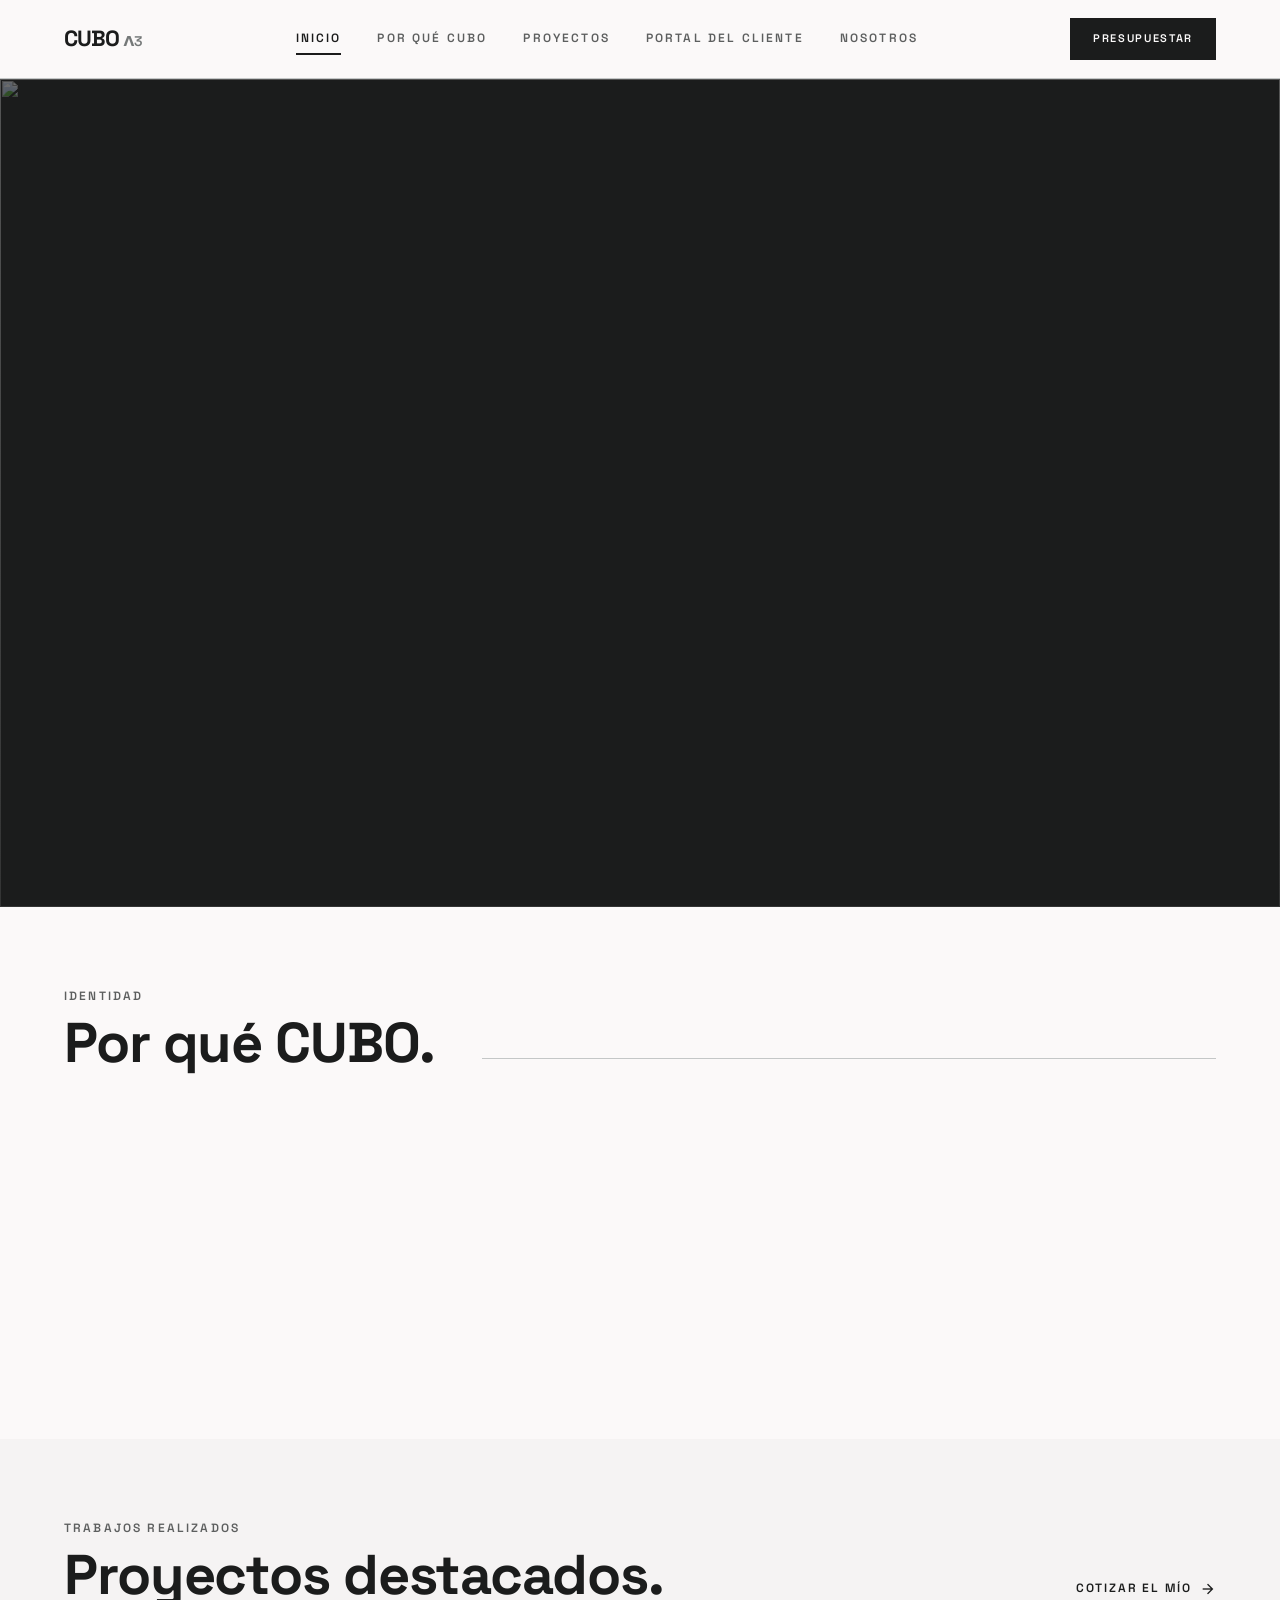
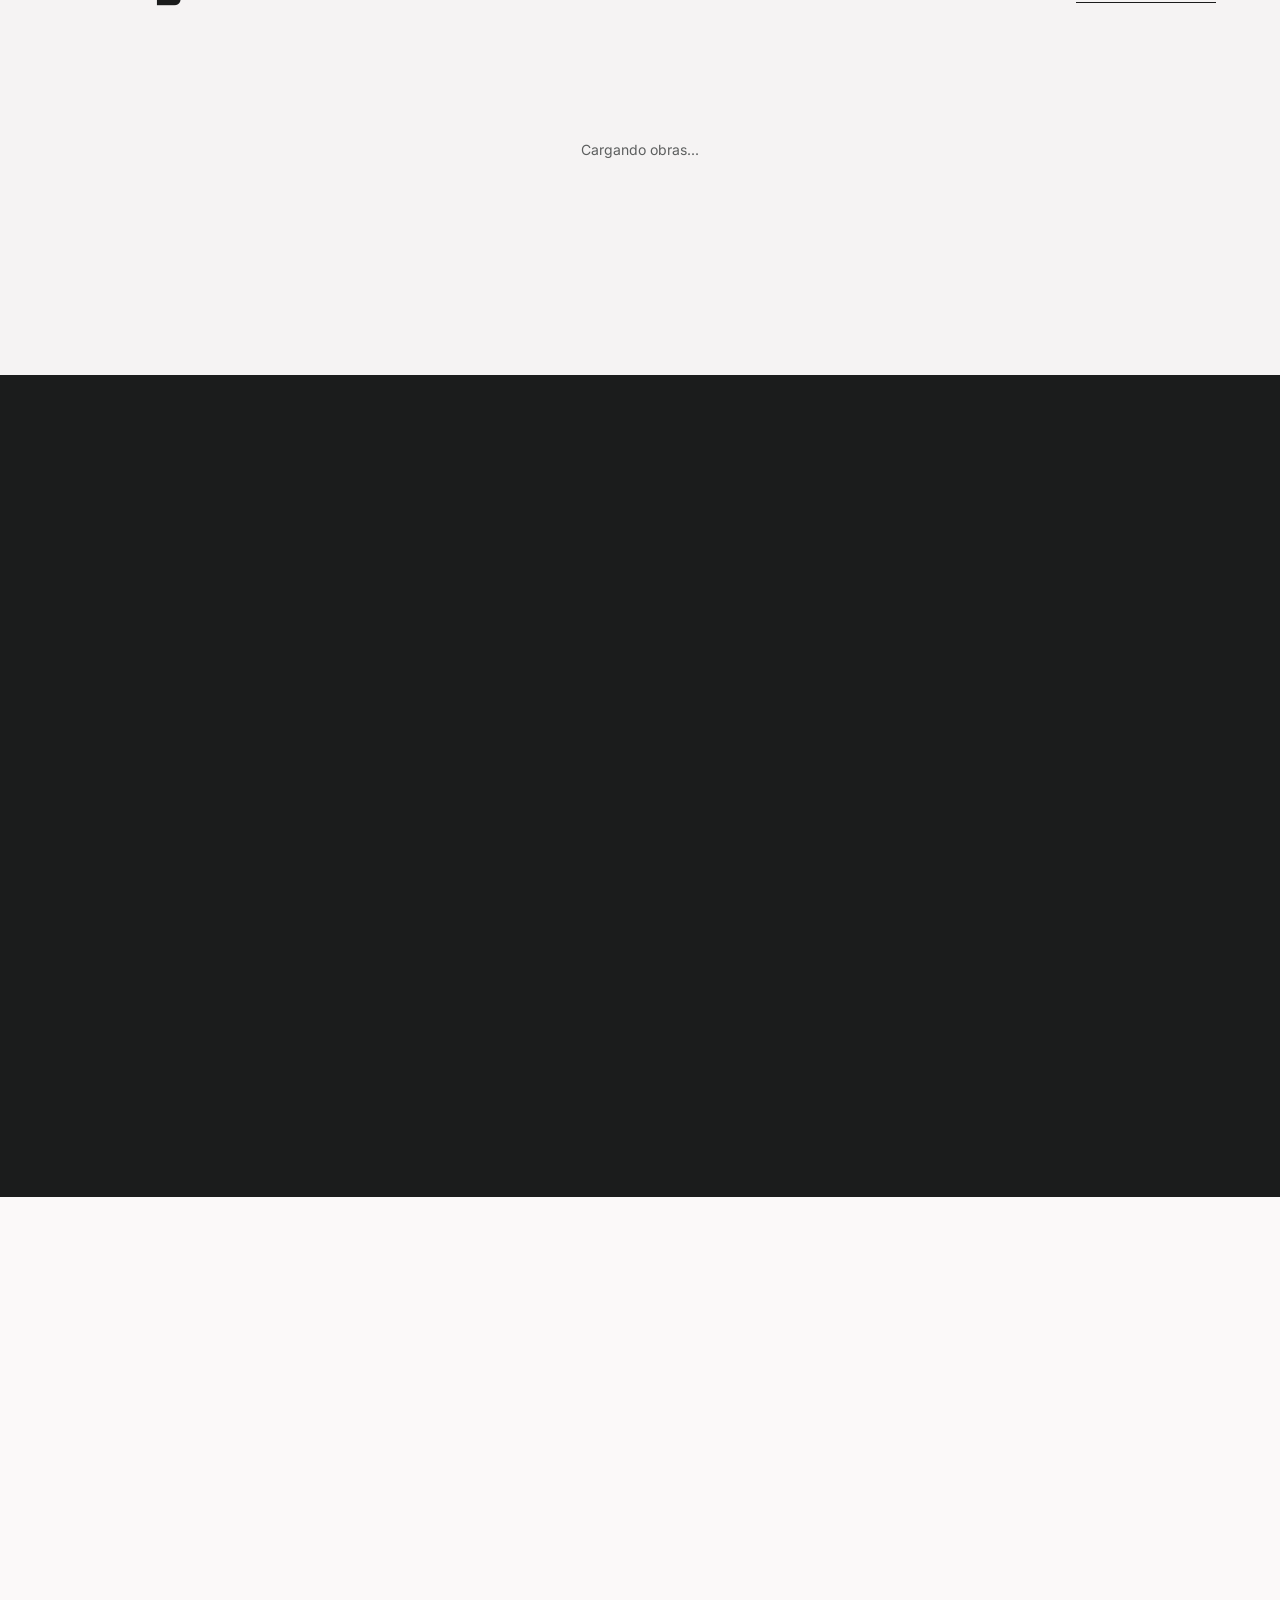
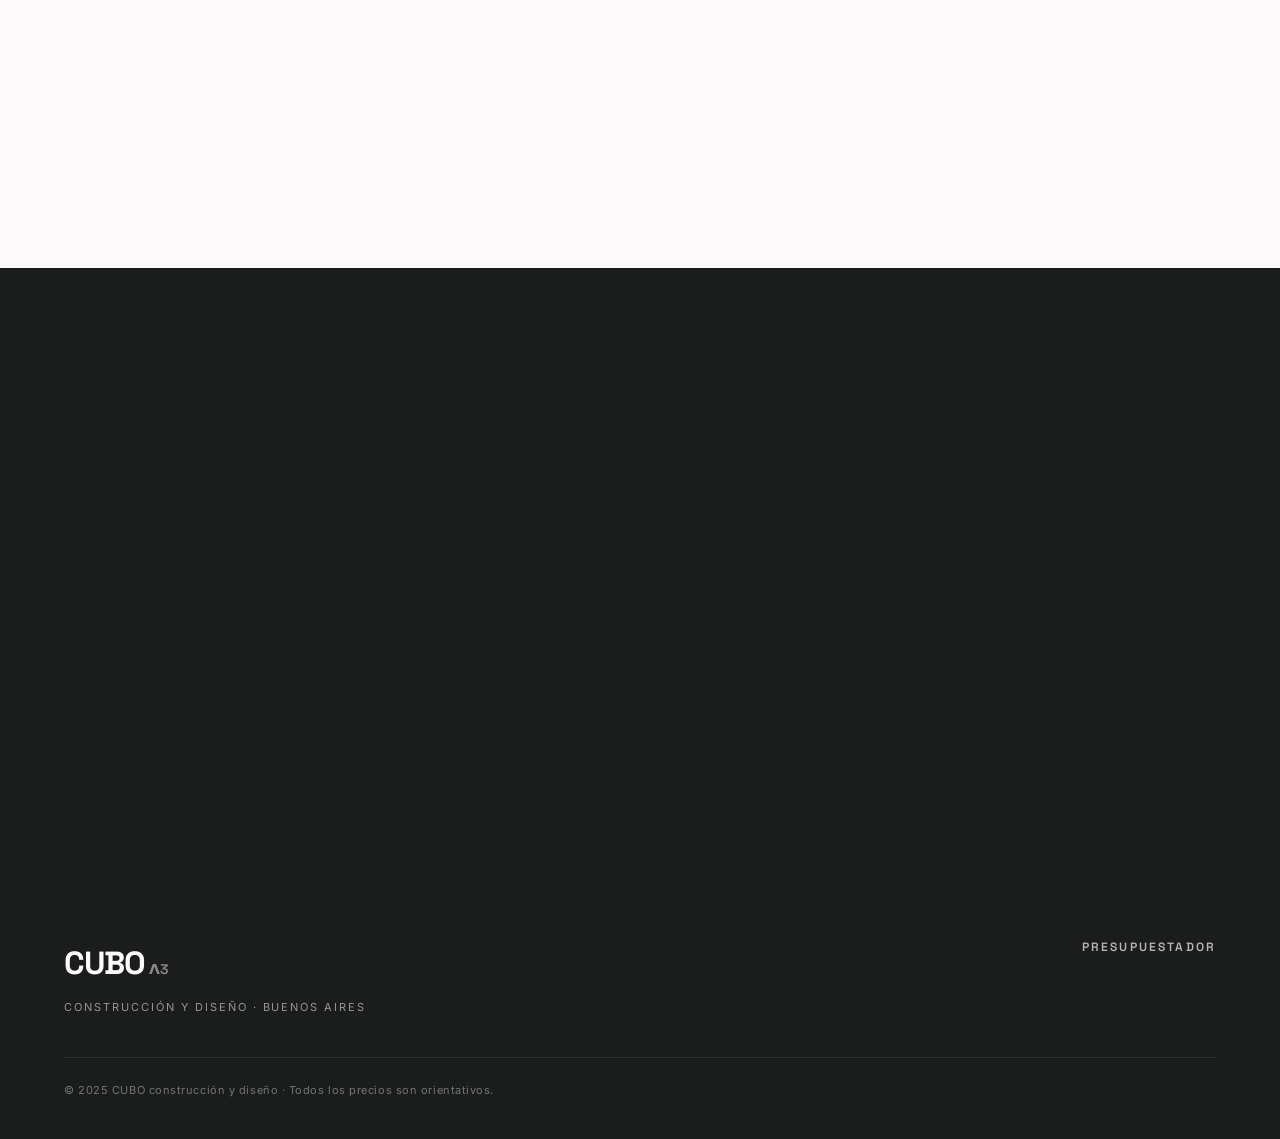
==== commit 3d15cf9e: "Consulta rápida a WhatsApp en lugar de la pantalla de obra El cotizador completo no tiene fecha, y t" ====
--- a/index.html
+++ b/index.html
@@ -76,7 +76,7 @@
       <p class="body-lg hero-sub reveal">Obra llave en mano con presupuesto detallado, plazos cumplidos y garantía sobre todo lo que hacemos.</p>
       <div class="hero-btns reveal">
         <a href="presupuestador.html" class="btn btn-primary btn-lg">
-          Armar presupuesto
+          Pedir presupuesto
           <span class="material-symbols-outlined">arrow_forward</span>
         </a>
         <a href="#proyectos" class="btn btn-ghost btn-lg">Ver obras</a>
@@ -298,8 +298,11 @@
     <div class="container cta-inner">
       <div class="cta-txt">
         <p class="label-caps reveal">¿Tenés una reforma en mente?</p>
-        <h2 class="display-xl reveal">Presupuestá tu obra<br>en minutos.</h2>
-        <p class="body-lg reveal">Sin compromiso. Seleccionás los trabajos, ingresás tu zona y te enviamos un presupuesto orientativo al instante.</p>
+        <!-- El salto va después de "Presupuestá": en desktop la columna es angosta y
+             "Presupuestá tu obra" no entraba en un renglón, así que "obra" quedaba
+             suelta en el medio. -->
+        <h2 class="display-xl reveal">Contanos<br>tu obra.</h2>
+        <p class="body-lg reveal">Sin compromiso. Tres preguntas rápidas y seguimos por WhatsApp con un presupuesto orientativo para tu caso.</p>
         <div class="reveal">
           <a href="presupuestador.html" class="btn btn-primary btn-lg">
             Empezar ahora
--- a/assets/css/landing.css
+++ b/assets/css/landing.css
@@ -68,6 +68,10 @@
 }
 .hero .btn-primary { background: var(--cream); color: var(--charcoal); border-color: var(--cream); }
 .hero .btn-primary:hover { background: transparent; color: var(--cream); }
+/* El hero no lleva la clase section--dark, así que el botón secundario caía en el
+   estilo por defecto: charcoal sobre una foto oscura, o sea invisible. */
+.hero .btn-ghost { color: var(--cream); border-color: rgba(251, 249, 249, 0.55); }
+.hero .btn-ghost:hover { background: var(--cream); color: var(--charcoal); border-color: var(--cream); }
 
 /* ============================================================
    SECCIÓN HEAD (label + título + línea horizontal)
@@ -173,6 +177,7 @@
   .bento-card.med   { grid-column: span 4; grid-row: span 1; }
   .bento-card.small { grid-column: span 4; grid-row: span 1; }
   .bento-card.wide  { grid-column: span 12; grid-row: span 1; }
+  .bento-card.half  { grid-column: span 6;  grid-row: span 1; }
 }
 
 .bento-card img {
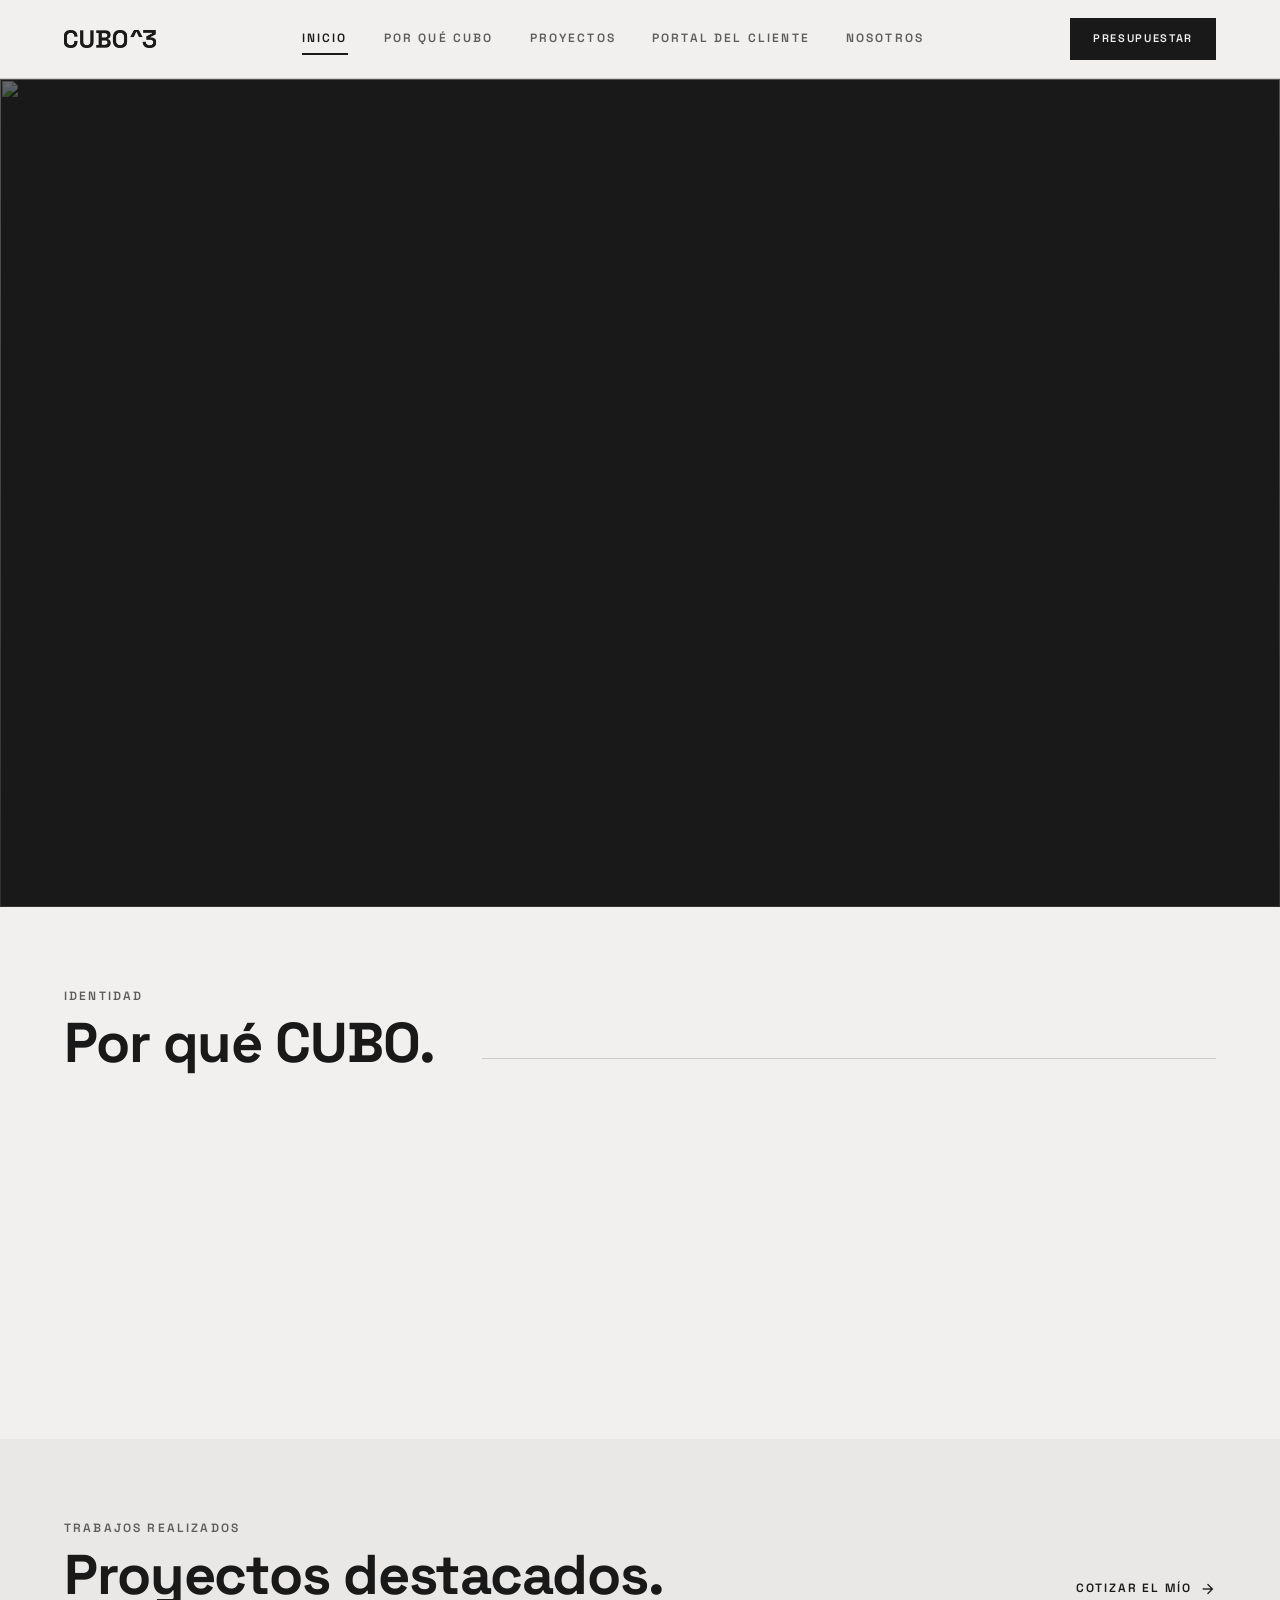
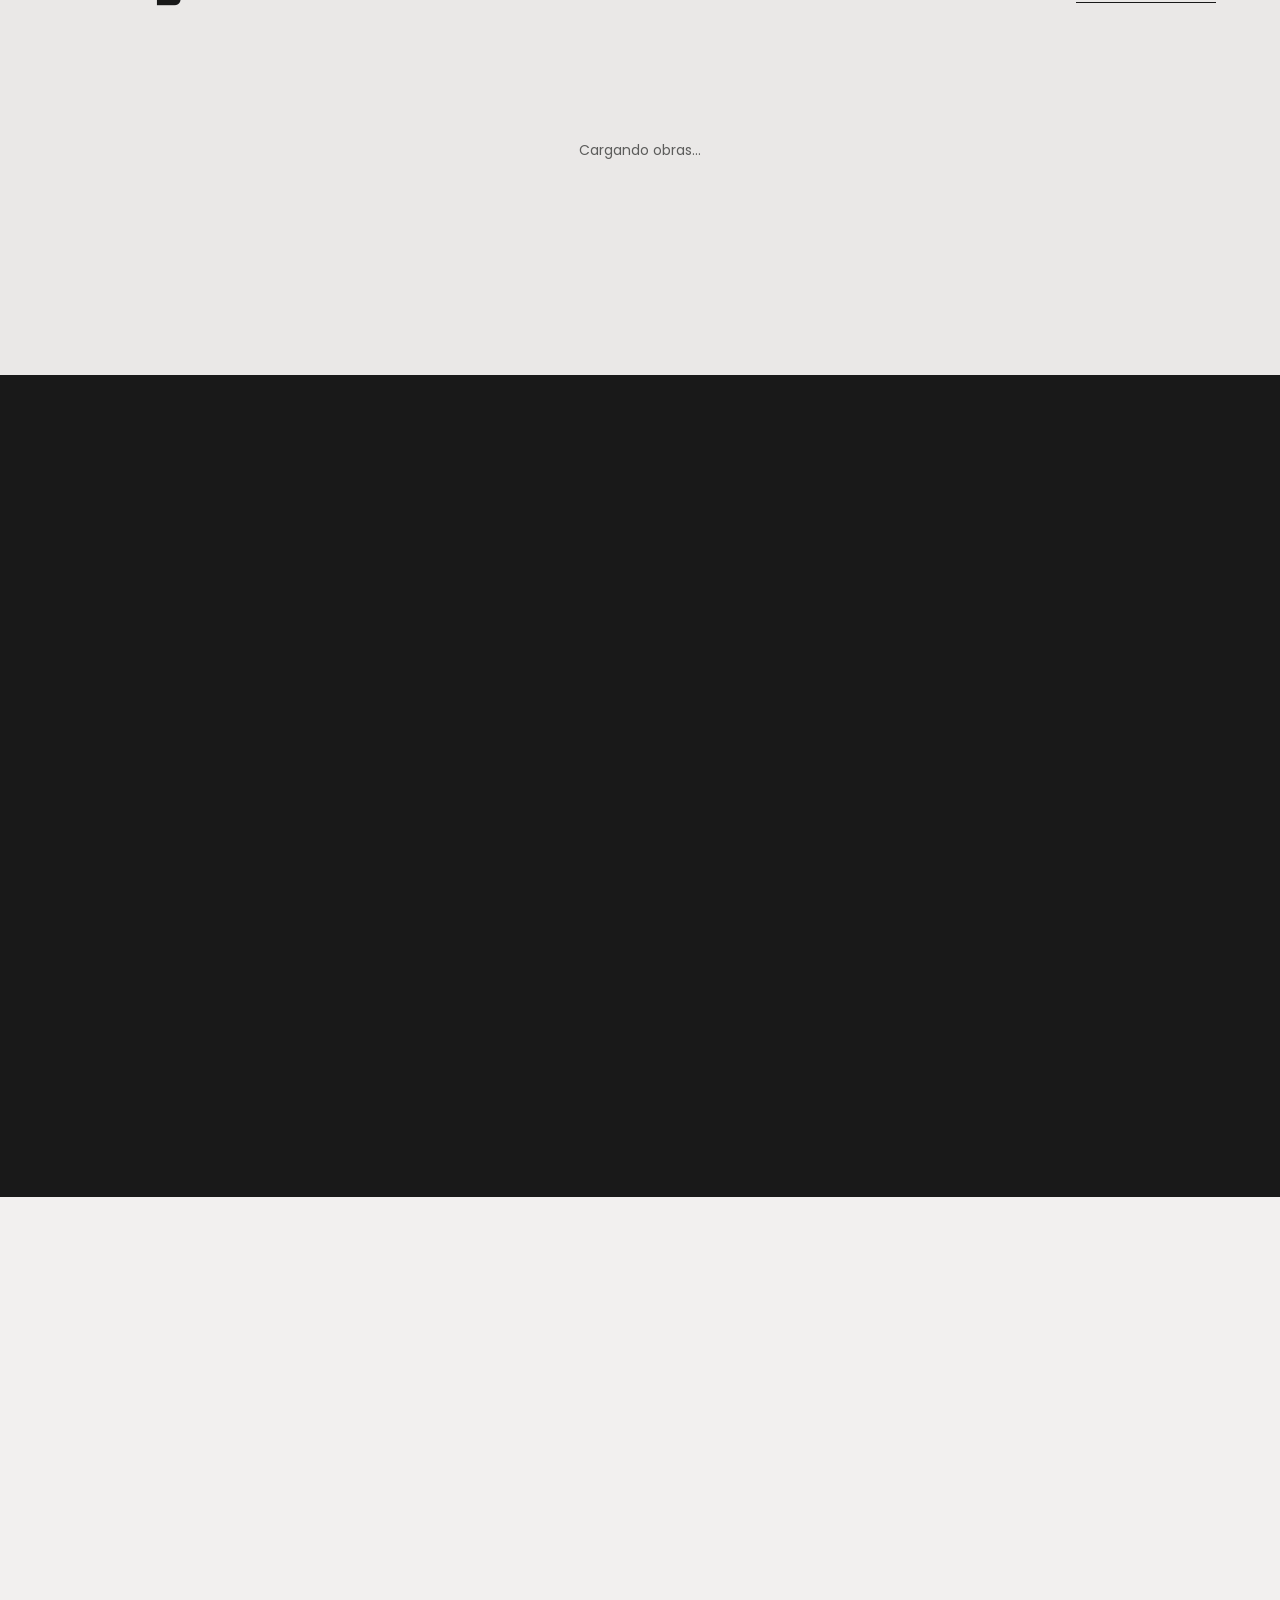
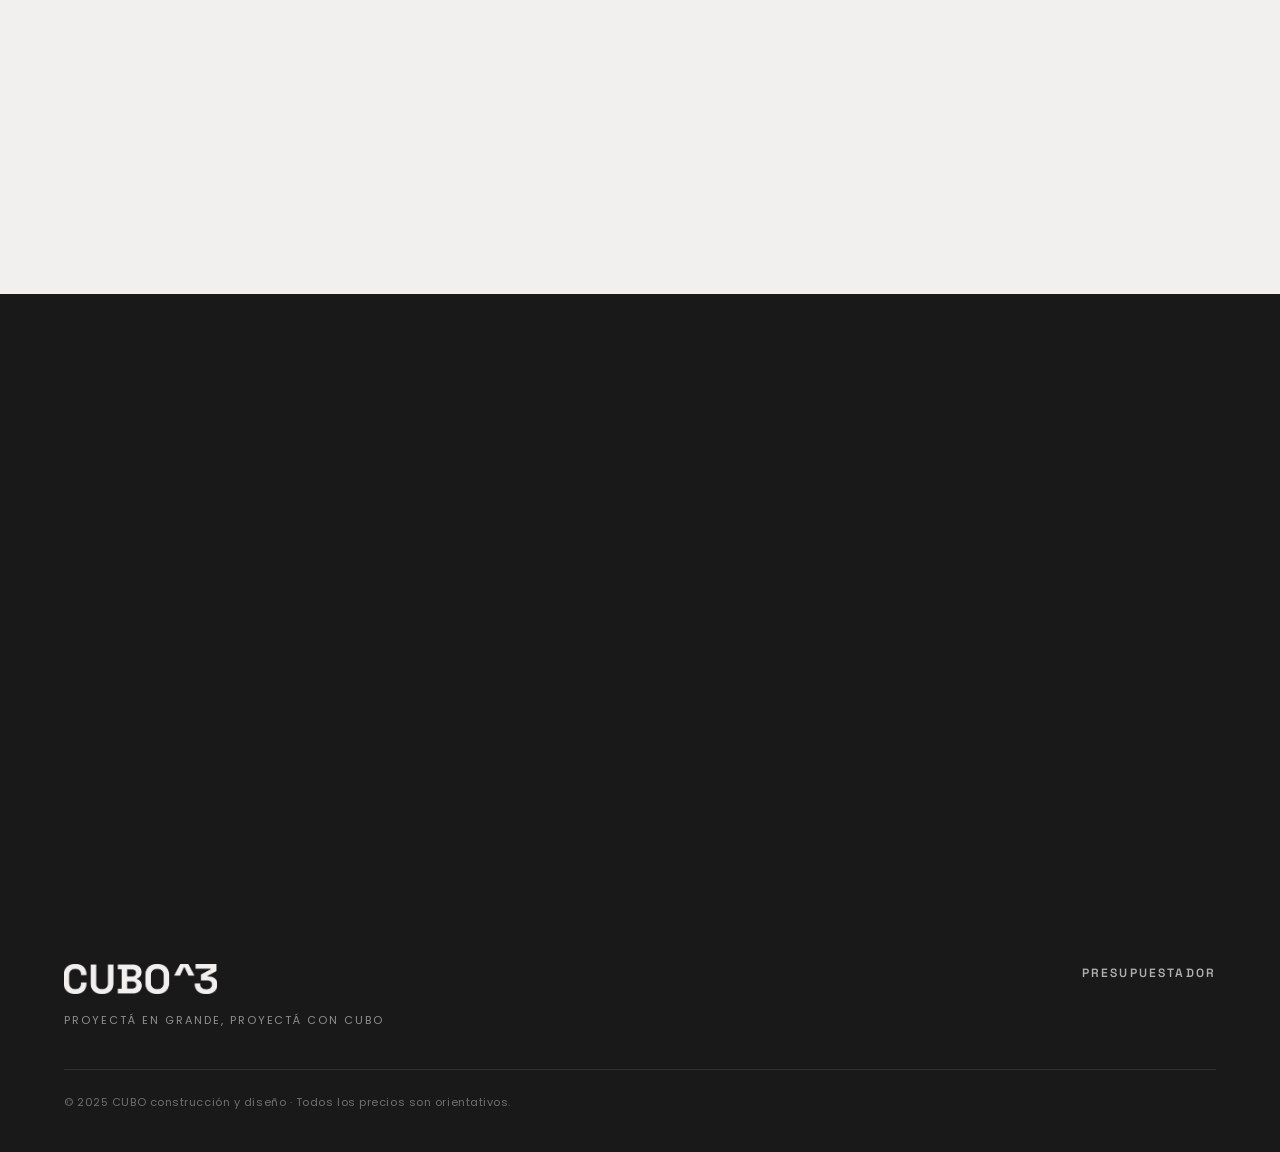
==== commit 7e630e32: "Identidad nueva del manual de marca: CUBO ^3, Poppins y paleta de grises El logo pasa a ser el dibuj" ====
--- a/index.html
+++ b/index.html
@@ -8,7 +8,7 @@
 
 <link rel="preconnect" href="https://fonts.googleapis.com">
 <link rel="preconnect" href="https://fonts.gstatic.com" crossorigin>
-<link href="https://fonts.googleapis.com/css2?family=Space+Grotesk:wght@400;500;600;700&family=Inter:wght@400;500;600;700&display=swap" rel="stylesheet">
+<link href="https://fonts.googleapis.com/css2?family=Space+Grotesk:wght@400;500;600;700&family=Poppins:wght@400;500;600;700&display=swap" rel="stylesheet">
 <link href="https://fonts.googleapis.com/css2?family=Material+Symbols+Outlined:opsz,wght,FILL,GRAD@24,400,0,0&display=swap" rel="stylesheet">
 
 <script src="https://cdn.jsdelivr.net/npm/@supabase/supabase-js@2"></script>
@@ -24,7 +24,7 @@
       <button class="nav-burger" aria-label="Abrir menú" onclick="abrirMenu()">
         <span class="material-symbols-outlined">menu</span>
       </button>
-      <a href="#inicio" class="nav-logo">CUBO<span class="iso">Λ3</span></a>
+      <a href="#inicio" class="nav-logo" aria-label="CUBO"></a>
     </div>
     <nav class="nav-links">
       <a href="#inicio" class="active">Inicio</a>
@@ -40,7 +40,7 @@
 <!-- Drawer mobile -->
 <div class="nav-drawer" id="nav-drawer">
   <div class="nav-drawer-head">
-    <span class="nav-logo">CUBO<span class="iso">Λ3</span></span>
+    <span class="nav-logo" role="img" aria-label="CUBO"></span>
     <button class="nav-drawer-close" aria-label="Cerrar menú" onclick="cerrarMenu()">
       <span class="material-symbols-outlined">close</span>
     </button>
@@ -201,7 +201,7 @@
           <div class="portal-feat">
             <span class="material-symbols-outlined">photo_camera</span>
             <h3 class="headline-sm">Fotos semanales</h3>
-            <p class="body-sm">El registro visual de cada etapa, de las fundaciones a la terminación.</p>
+            <p class="body-sm">El registro visual de cada etapa, de la demolición a la terminación.</p>
           </div>
           <div class="portal-feat">
             <span class="material-symbols-outlined">receipt_long</span>
@@ -228,34 +228,34 @@
           <div class="portal-notch"></div>
           <div class="portal-head">
             <span class="portal-logo">CUBO</span>
-            <span class="portal-obra-nom">Casa Los Robles</span>
+            <span class="portal-obra-nom">PH Núñez</span>
           </div>
           <div class="portal-tabs">
-            <span class="on">Resumen</span><span>Fotos</span><span>Pagos</span>
+            <span class="on">Resumen</span><span>Fotos</span><span>Gastos</span>
           </div>
           <div class="portal-screen">
             <p class="portal-estado">En obra</p>
-            <p class="portal-titulo">Casa Los Robles</p>
+            <p class="portal-titulo">PH Núñez</p>
             <div class="portal-card">
               <p class="portal-lbl">Avance de obra</p>
-              <p class="portal-pct">62%</p>
+              <p class="portal-pct">65%</p>
               <div class="portal-bar"><span></span></div>
             </div>
             <div class="portal-duo">
               <div class="portal-card">
                 <p class="portal-lbl">Presupuesto</p>
-                <p class="portal-monto">$ 48,2M</p>
+                <p class="portal-monto">$ 68,0M</p>
               </div>
               <div class="portal-card">
                 <p class="portal-lbl">Abonado</p>
-                <p class="portal-monto">$ 29,8M</p>
+                <p class="portal-monto">$ 37,0M</p>
               </div>
             </div>
             <div class="portal-card portal-prox">
               <p class="portal-lbl">Próximo pago</p>
               <div class="portal-prox-row">
-                <span>Etapa 4 — Instalaciones</span>
-                <strong>$ 6.400.000</strong>
+                <span>Certificado N° 3</span>
+                <strong>$ 11.500.000</strong>
               </div>
             </div>
           </div>
@@ -326,8 +326,8 @@
 <footer class="footer">
   <div class="footer-inner">
     <div class="footer-brand">
-      <span class="nav-logo">CUBO<span class="iso">Λ3</span></span>
-      <p class="footer-tag">Construcción y diseño · Buenos Aires</p>
+      <span class="nav-logo" role="img" aria-label="CUBO"></span>
+      <p class="footer-tag">Proyectá en grande, proyectá con CUBO</p>
     </div>
     <div class="footer-links">
       <a href="presupuestador.html">Presupuestador</a>
--- a/assets/css/base.css
+++ b/assets/css/base.css
@@ -8,22 +8,22 @@
 
 :root {
   /* Colores */
-  --charcoal: #1B1C1C;
-  --charcoal-soft: #303031;
-  --cream: #FBF9F9;
-  --surface-low: #F5F3F3;
-  --surface: #EFEDED;
-  --surface-high: #E3E2E2;
-  --outline-variant: #C4C7C7;
-  --outline: #747878;
-  --on-surface-variant: #444748;
-  --secondary: #5D5F5F;
+  --charcoal: #191919;
+  --charcoal-soft: #2E2E2D;
+  --cream: #F2F0EF;
+  --surface-low: #EAE8E7;
+  --surface: #E2E1E0;
+  --surface-high: #D8D7D6;
+  --outline-variant: #CDCCCC;
+  --outline: #9B9B9A;
+  --on-surface-variant: #464645;
+  --secondary: #5C5C5B;
   --error: #BA1A1A;
   --success: #2E7D32;
 
   /* Tipografía */
   --font-display: 'Space Grotesk', system-ui, sans-serif;
-  --font-body: 'Inter', system-ui, sans-serif;
+  --font-body: 'Poppins', system-ui, sans-serif;
 
   /* Espaciado */
   --base: 8px;
@@ -125,7 +125,7 @@
   background: var(--charcoal);
   color: var(--cream);
 }
-.section--dark .label-caps { color: rgba(251, 249, 249, 0.6); }
+.section--dark .label-caps { color: rgba(242, 240, 239, 0.6); }
 .section--dark .display-xl,
 .section--dark .display-lg,
 .section--dark .display-md,
@@ -134,7 +134,7 @@
 .section--dark .headline-sm { color: var(--cream); }
 .section--dark .body-md,
 .section--dark .body-lg,
-.section--dark .body-sm { color: rgba(251, 249, 249, 0.75); }
+.section--dark .body-sm { color: rgba(242, 240, 239, 0.75); }
 
 /* ============================================================
    BOTONES
@@ -222,9 +222,9 @@
 }
 .input:focus, .select:focus, .textarea:focus {
   border-color: var(--charcoal);
-  background: #fff;
-}
-.input::placeholder, .textarea::placeholder { color: #9a9c9c; font-weight: 400; }
+  background: #FAF9F8;
+}
+.input::placeholder, .textarea::placeholder { color: #6F6F6E; font-weight: 400; }
 
 .textarea { min-height: 96px; resize: vertical; }
 
@@ -261,19 +261,16 @@
 }
 @media (min-width: 900px) { .nav-burger { display: none; } }
 
+/* El logo es el dibujo del manual (assets/marca), no texto: la tipografía del "CUBO" no está confirmada.
+   Va como máscara para que tome el color del contexto con currentColor. */
 .nav-logo {
-  font-family: var(--font-display);
-  font-size: 22px;
-  font-weight: 800;
-  letter-spacing: -0.04em;
-  color: var(--charcoal);
-}
-.nav-logo .iso {
-  font-size: 14px;
-  font-weight: 600;
-  color: var(--outline);
-  margin-left: 4px;
-  letter-spacing: 0;
+  display: inline-block;
+  height: 18px;
+  aspect-ratio: 1353 / 266;
+  color: var(--charcoal);
+  background-color: currentColor;
+  -webkit-mask: url(../marca/cubo-horizontal.png) no-repeat center / contain;
+  mask: url(../marca/cubo-horizontal.png) no-repeat center / contain;
 }
 
 .nav-links {
@@ -338,16 +335,16 @@
   letter-spacing: -0.02em;
   color: var(--cream);
 }
-.nav-drawer-links a.active { color: rgba(251,249,249,0.5); }
+.nav-drawer-links a.active { color: rgba(242, 240, 239,0.5); }
 .nav-drawer-foot {
-  border-top: 1px solid rgba(251,249,249,0.15);
+  border-top: 1px solid rgba(242, 240, 239,0.15);
   padding-top: 24px;
   display: flex; flex-direction: column; gap: 12px;
 }
 .nav-drawer-foot a {
   font-family: var(--font-body);
   font-size: 13px;
-  color: rgba(251,249,249,0.7);
+  color: rgba(242, 240, 239,0.7);
 }
 
 /* ============================================================
@@ -372,14 +369,13 @@
 @media (min-width: 768px) {
   .footer-inner { flex-direction: row; justify-content: space-between; align-items: flex-start; gap: 64px; }
 }
-.footer-brand .nav-logo { color: var(--cream); font-size: 32px; }
-.footer-brand .nav-logo .iso { color: rgba(251,249,249,0.5); }
+.footer-brand .nav-logo { color: var(--cream); height: 30px; }
 .footer-tag {
   font-family: var(--font-body);
   font-size: 11px;
   letter-spacing: 0.18em;
   text-transform: uppercase;
-  color: rgba(251,249,249,0.55);
+  color: rgba(242, 240, 239,0.55);
   margin-top: 10px;
 }
 .footer-links {
@@ -396,7 +392,7 @@
   font-weight: 600;
   letter-spacing: 0.18em;
   text-transform: uppercase;
-  color: rgba(251,249,249,0.7);
+  color: rgba(242, 240, 239,0.7);
   transition: color var(--t-fast);
 }
 .footer-links a:hover { color: var(--cream); }
@@ -405,10 +401,10 @@
   margin-inline: auto;
   margin-top: 40px;
   padding-top: 24px;
-  border-top: 1px solid rgba(251,249,249,0.1);
+  border-top: 1px solid rgba(242, 240, 239,0.1);
   font-family: var(--font-body);
   font-size: 11px;
-  color: rgba(251,249,249,0.4);
+  color: rgba(242, 240, 239,0.4);
   letter-spacing: 0.05em;
 }
 
--- a/assets/css/landing.css
+++ b/assets/css/landing.css
@@ -32,7 +32,7 @@
 .hero-overlay {
   position: absolute; inset: 0;
   background:
-    linear-gradient(180deg, rgba(27,28,28,0.65) 0%, rgba(27,28,28,0.85) 100%);
+    linear-gradient(180deg, rgba(25, 25, 25,0.65) 0%, rgba(25, 25, 25,0.85) 100%);
 }
 
 .hero-inner {
@@ -40,7 +40,7 @@
   width: 100%;
 }
 .hero-tag {
-  color: rgba(251,249,249,0.7);
+  color: rgba(242, 240, 239,0.7);
   margin-bottom: 20px;
 }
 .hero-title {
@@ -53,7 +53,7 @@
   margin-bottom: 28px;
 }
 .hero-sub {
-  color: rgba(251,249,249,0.78);
+  color: rgba(242, 240, 239,0.78);
   max-width: 540px;
   margin-bottom: 36px;
 }
@@ -70,7 +70,7 @@
 .hero .btn-primary:hover { background: transparent; color: var(--cream); }
 /* El hero no lleva la clase section--dark, así que el botón secundario caía en el
    estilo por defecto: charcoal sobre una foto oscura, o sea invisible. */
-.hero .btn-ghost { color: var(--cream); border-color: rgba(251, 249, 249, 0.55); }
+.hero .btn-ghost { color: var(--cream); border-color: rgba(242, 240, 239, 0.55); }
 .hero .btn-ghost:hover { background: var(--cream); color: var(--charcoal); border-color: var(--cream); }
 
 /* ============================================================
@@ -193,7 +193,7 @@
   flex-direction: column;
   justify-content: flex-end;
   padding: 20px;
-  background: linear-gradient(to top, rgba(27,28,28,0.85) 0%, rgba(27,28,28,0) 55%);
+  background: linear-gradient(to top, rgba(25, 25, 25,0.85) 0%, rgba(25, 25, 25,0) 55%);
   color: var(--cream);
   opacity: 1;
   transition: opacity var(--t);
@@ -208,7 +208,7 @@
   font-weight: 600;
   letter-spacing: 0.18em;
   text-transform: uppercase;
-  color: rgba(251,249,249,0.75);
+  color: rgba(242, 240, 239,0.75);
   margin-bottom: 6px;
 }
 .bento-title {
@@ -220,7 +220,7 @@
 }
 .bento-zona {
   font-size: 12px;
-  color: rgba(251,249,249,0.65);
+  color: rgba(242, 240, 239,0.65);
   margin-top: 4px;
 }
 
@@ -303,7 +303,7 @@
 @media (min-width: 900px) { .cta-deco { display: flex; } }
 .cta-square {
   display: flex; align-items: center; justify-content: center;
-  border: 1px solid rgba(251,249,249,0.25);
+  border: 1px solid rgba(242, 240, 239,0.25);
   transition: transform 1s ease;
 }
 .cta-square-1 {
@@ -316,7 +316,7 @@
 }
 .cta-icon {
   font-size: 64px !important;
-  color: rgba(251,249,249,0.45);
+  color: rgba(242, 240, 239,0.45);
   transform: rotate(-45deg);
   transition: transform 1s ease;
 }
@@ -350,7 +350,7 @@
 
 .proy-modal {
   position: fixed; inset: 0;
-  background: rgba(27,28,28,0.78);
+  background: rgba(25, 25, 25,0.78);
   display: none;
   align-items: center; justify-content: center;
   padding: 16px;
@@ -371,7 +371,7 @@
 .proy-modal-close {
   position: absolute; top: 12px; right: 12px;
   width: 40px; height: 40px;
-  background: rgba(251,249,249,0.92);
+  background: rgba(242, 240, 239,0.92);
   border: 0; border-radius: 50%;
   display: flex; align-items: center; justify-content: center;
   cursor: pointer;
@@ -420,7 +420,7 @@
   top: 50%;
   transform: translateY(-50%);
   width: 44px; height: 44px;
-  background: rgba(251,249,249,0.92);
+  background: rgba(242, 240, 239,0.92);
   color: var(--charcoal);
   border: 0;
   border-radius: 50%;
@@ -444,7 +444,7 @@
 .proy-gallery-counter {
   position: absolute;
   top: 12px; left: 12px;
-  background: rgba(27,28,28,0.72);
+  background: rgba(25, 25, 25,0.72);
   color: var(--cream);
   font-family: var(--font-display);
   font-size: 11px;
@@ -469,7 +469,7 @@
 .proy-gallery-dot {
   width: 6px; height: 6px;
   border-radius: 50%;
-  background: rgba(251,249,249,0.4);
+  background: rgba(242, 240, 239,0.4);
   border: 0;
   padding: 0;
   cursor: pointer;
@@ -536,7 +536,7 @@
   align-items: center;
   gap: 7px;
   padding: 6px 11px;
-  background: rgba(27, 28, 28, 0.82);
+  background: rgba(25, 25, 25, 0.82);
   backdrop-filter: blur(4px);
   -webkit-backdrop-filter: blur(4px);
   border-radius: var(--r-sm);
@@ -596,7 +596,7 @@
   margin-bottom: 10px;
 }
 .portal-feat h3 { color: var(--cream); margin-bottom: 6px; }
-.portal-feat .body-sm { color: rgba(251, 249, 249, 0.65); }
+.portal-feat .body-sm { color: rgba(242, 240, 239, 0.65); }
 
 /* ── Mockup ── */
 .portal-mock { display: flex; justify-content: center; }
@@ -607,7 +607,7 @@
   max-width: min(300px, 100%);
   padding: 10px 10px 18px;
   background: var(--charcoal);
-  border: 2px solid rgba(251, 249, 249, 0.22);
+  border: 2px solid rgba(242, 240, 239, 0.22);
   border-radius: 28px;
 }
 
@@ -615,7 +615,7 @@
   width: 58px;
   height: 4px;
   margin: 2px auto 12px;
-  background: rgba(251, 249, 249, 0.25);
+  background: rgba(242, 240, 239, 0.25);
   border-radius: 4px;
 }
 
@@ -632,7 +632,7 @@
   letter-spacing: -0.03em;
   color: var(--cream);
 }
-.portal-obra-nom { font-size: 11px; color: rgba(251, 249, 249, 0.5); }
+.portal-obra-nom { font-size: 11px; color: rgba(242, 240, 239, 0.5); }
 
 .portal-tabs {
   display: flex;
@@ -644,7 +644,7 @@
   font-weight: 500;
   padding: 5px 9px;
   border-radius: var(--r);
-  color: rgba(251, 249, 249, 0.45);
+  color: rgba(242, 240, 239, 0.45);
   white-space: nowrap;
 }
 .portal-tabs .on { background: var(--cream); color: var(--charcoal); font-weight: 600; }
